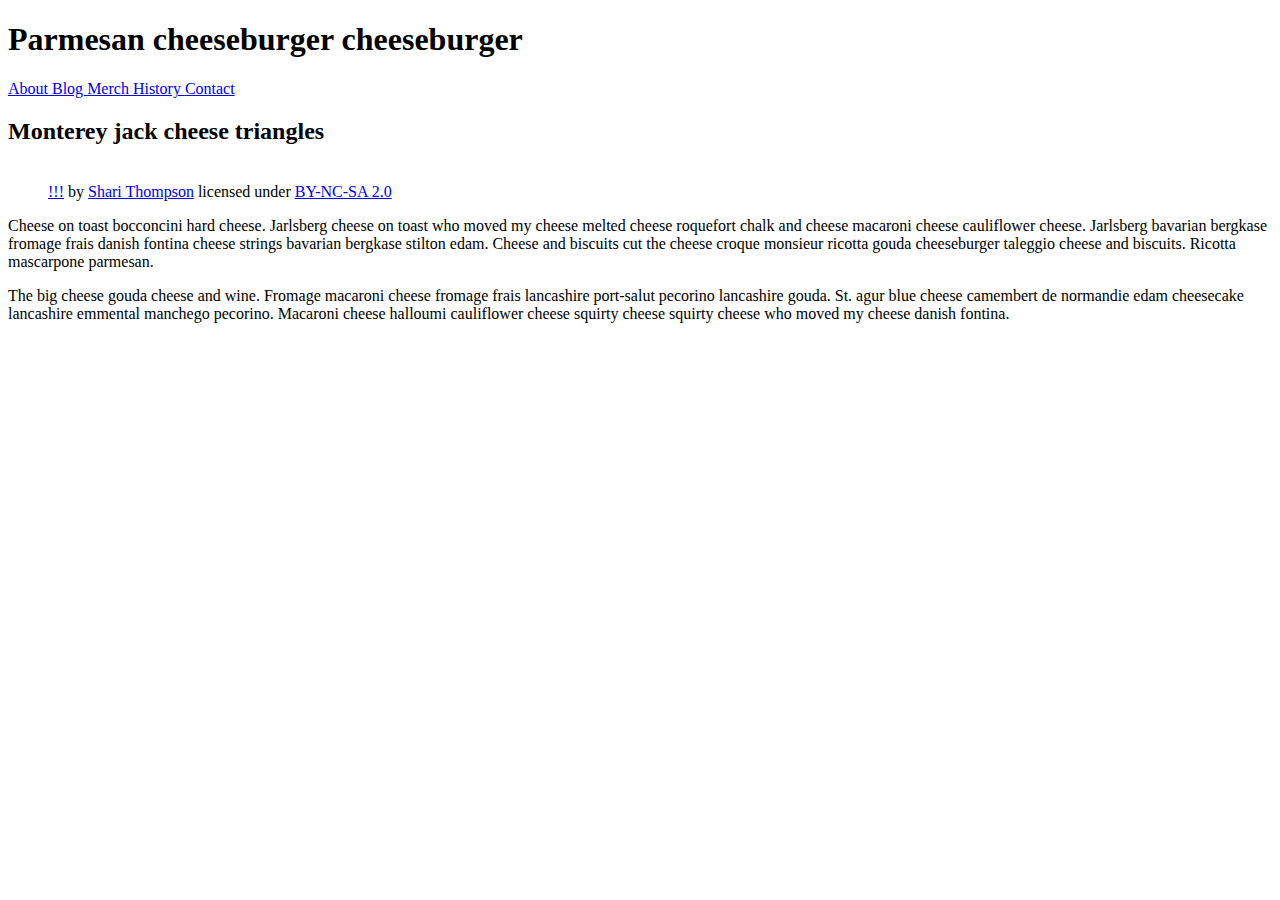
==== blog/index.html @ 846672d7 "Update index.html" ====
<!DOCTYPE html>
<html lang="en">
    <head>
        <meta charset="utf-8">
        <meta name="viewport" content="width=device-width, initial-scale=1.0">
        <!-- Use a meta tag to designate yourself as the author of the page -->
          <meta name="author" content="Lyndsey Thomas">
        
        <!-- Give your page a title. -->
        <title> Say cheese goat lancashire </title>
        
        <!-- Add the link element to tell the browser what file to use for style information. -->
         <link rel="stylesheet" href="css/style.css">
        
        
    </head>
    <body>
        <header>
                                
            <!-- Add a level 1 heading to display three words. Use a span element to highlight the second word. Apply a class attribute with a value of "highlight" to the opening span tag. -->
            <h1>Parmesan <span class="highlight">cheeseburger</span> cheeseburger</h1>
                      
        </header>   
        
        <!-- Add a navigation menu with five (5) links using the labels About, Blog, Merch, History, and Contact. Use the "#" symbol for your href values. -->
        <nav>
            <a href="#"> About </a>
            <a href="#"> Blog </a>
            <a href="#"> Merch </a>
            <a href="#"> History </a>
            <a href="#"> Contact </a>
        </nav>        
        
        <main>
                      
            <!-- Add a level 2 heading -->
            <h2> Monterey jack cheese triangles </h2>
                        
            <!-- Add a class attribute with a value of "main-section" to the opening section tag below. -->      
            <section class="main-section">
                <article>
                                
                    <!-- Create a figure that contains one (1) image; then, add a class attribute with a value of "article-image" to the opening figure tag. -->
                    <figure class="article-image">
                        
                        <img src="images/grad.jpg" alt="">
                        
                        <figcaption>
                        <a href="https://live.staticflickr.com/4353/35532378753_9a112d3ef6_c.jpg">!!!</a> by <a href="https://www.flickr.com/photos/shari-thompson/">Shari Thompson</a> licensed under <a href="https://creativecommons.org/licenses/by-nc-sa/2.0/legalcode">BY-NC-SA 2.0</a>
                        </figcaption>
                         
                     </figure>                    
                   
                    <!-- After the closing figure tag, add two (2) paragraphs of text; then, add a level 3 heading. -->
                    <p>
                        Cheese on toast bocconcini hard cheese. Jarlsberg cheese on toast who moved my cheese melted cheese roquefort chalk and cheese macaroni cheese cauliflower cheese. Jarlsberg bavarian bergkase fromage frais danish fontina cheese strings bavarian bergkase stilton edam. Cheese and biscuits cut the cheese croque monsieur ricotta gouda cheeseburger taleggio cheese and biscuits. Ricotta mascarpone parmesan.
                    </p>
                    
                    <p>
                        The big cheese gouda cheese and wine. Fromage macaroni cheese fromage frais lancashire port-salut pecorino lancashire gouda. St. agur blue cheese camembert de normandie edam cheesecake lancashire emmental manchego pecorino. Macaroni cheese halloumi cauliflower cheese squirty cheese squirty cheese who moved my cheese danish fontina.
                    </p>
                    
                    <h3></h3>
                    
                                        
                    
                    <!-- After the closing heading tag, add two (2) additional paragrahs of text and another level 3 heading. -->
                                        
                    
                    <!-- After the closing heading tag, add three (3) paragraphs of text. -->
                    
                    
                    <!-- Use the time element with a datetime attribute to display a date after the last paragrpah is closed. -->
                    
                    
                    <!-- Add a class attribute with a value of "subsection" to the opening section tag below. -->
                    
                    
                    <section>
                        
                        
                        <!-- Between the two section tags, create three (3) figures, each with one (1) image and one (1) figcaption. -->
                        
                    </section>
                    
                    
                    <!-- Create a Subscribe button between the closing section and closing article tags. -->

                
                </article>
                <aside>
                    
                    
                    <!-- Add a level 3 heading, followed by an image and a paragraph. --> 
                    
                    
                    <!-- Add another level 3 heading, followed by an image and a paragraph. -->
                    
                    
                    <!-- You guesed it, add an additional level three heading, followed by an image and a paragraph -->
                    
                    
                    <!-- Before continuing, add a hyperlink before the closing tags of the aside paragraphs that displays three circles. Use the "#" symbol as the href value, and inlcude a class attribute with the value of "expand". Note: The code to use for a cirle is:

                        &#x26AB;  

                    -->
                    
                    
                </aside>
            </section>
        </main>
        <footer>
            
            
            <!-- Add a paragraph with the copyright and a link to an email address. --->
            
            
            <!-- Add a second paragraph with all of the text and links for attributing the images on the page. Make sure to use the "ideal" attribution from Creative Commons. -->
            
            
        </footer>
    </body>
</html>
---- blog/css/style.css ----
/* TO GET AN IDEA OF THE CSS YOU WILL LIKELY BE USING, SEE THE LISTS BELOW. */

        /* 
        
        Spacing 

            - padding (shorthand and/or specific properties like padding-bottom, etc.)

            - margin, (shorthand and/or specific properties like margin-top, etc.)

            - letter-spacing, word-spacing, line-height

            - width, max-width, min-width
            - height, max-height, min-height

        Typography 

            - font-family, font-size, font-style, font-weight

            - text-decoration, text-align

            - color

            - text-shadow, text-transform

        Box, Layout and Border 

            - border (shorthand and/or specific properties like border-top, border-bottom-radius, border-width, etc.)

            - box-shadow

            - display, float, align-items, align-content

            - grid-template-columns, grid-column-gap

            - transform

        Other

            - :nth()-child (to target specific child elements)

            - :focus, :hover, :active (to target link states)

            - @font-face or @import (to import typefaces)

        */


/* ------ START WRITING YOUR CODE BELOW ------ */
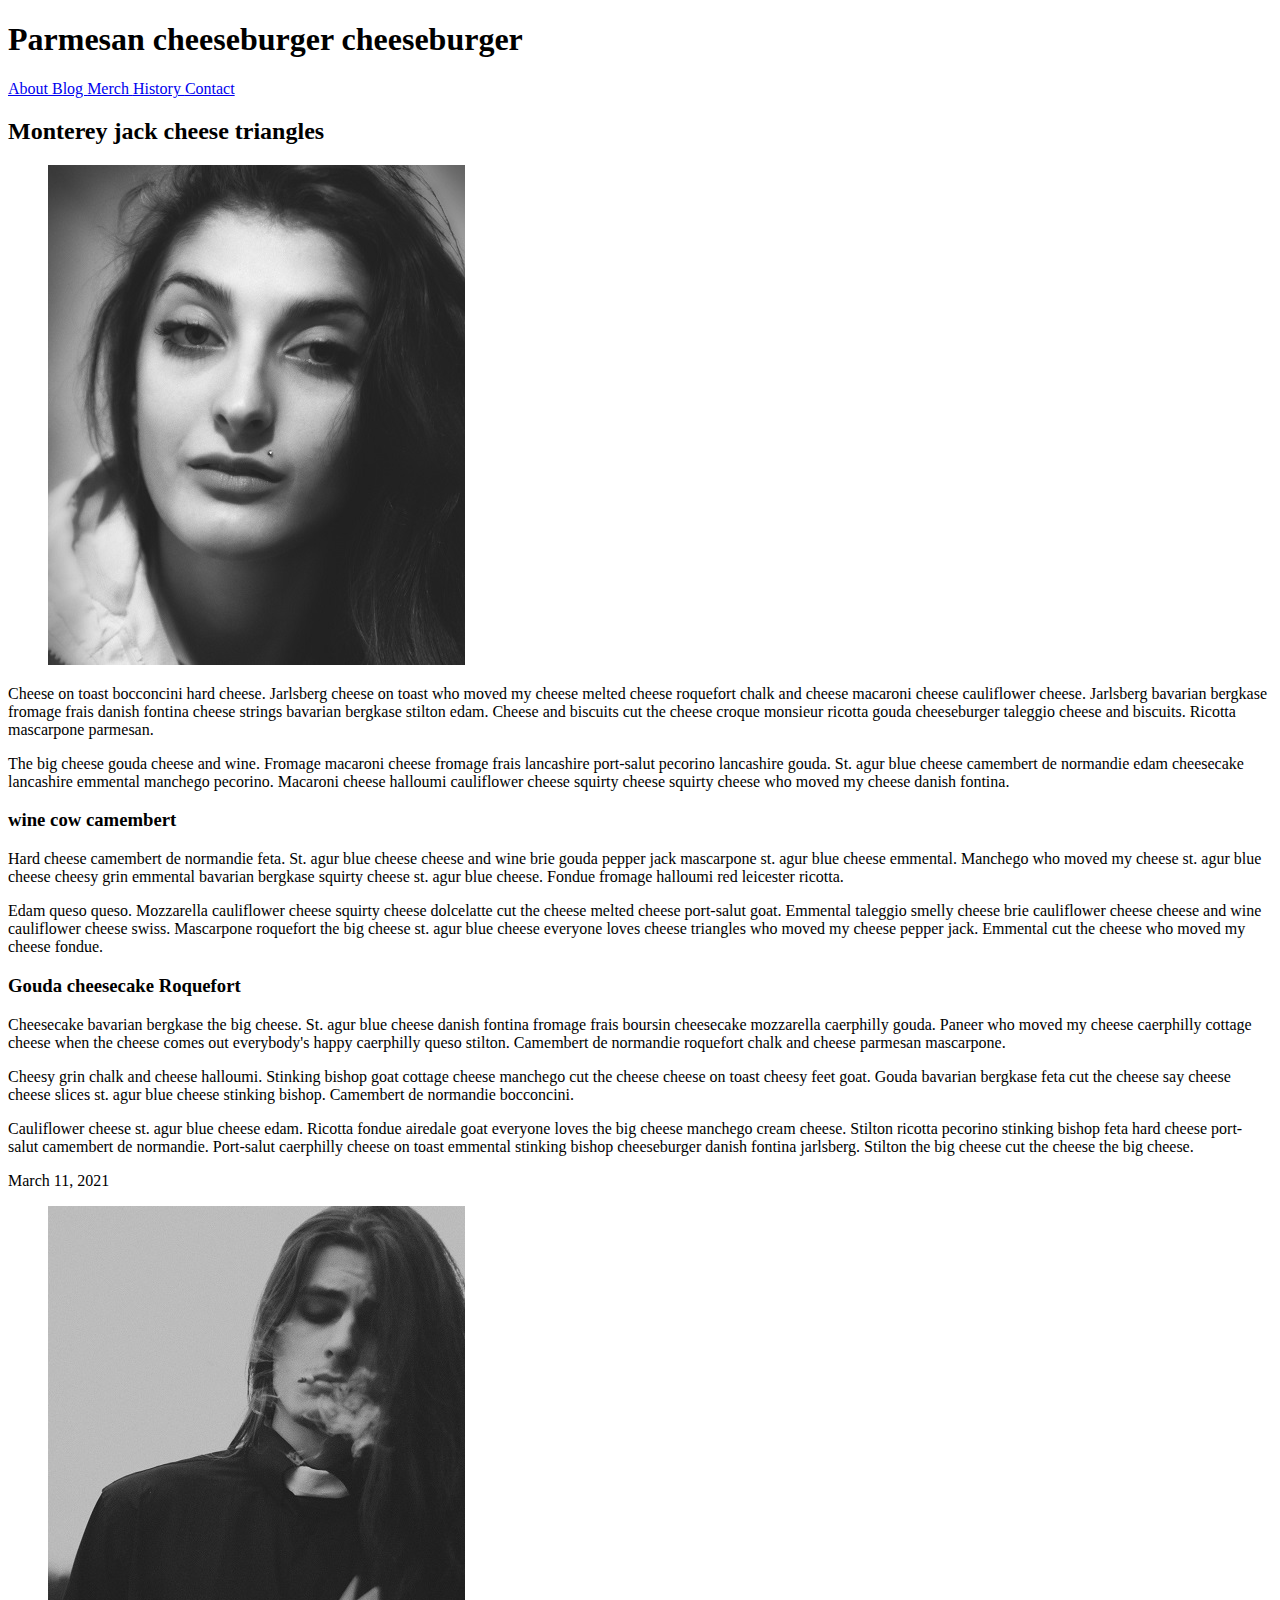
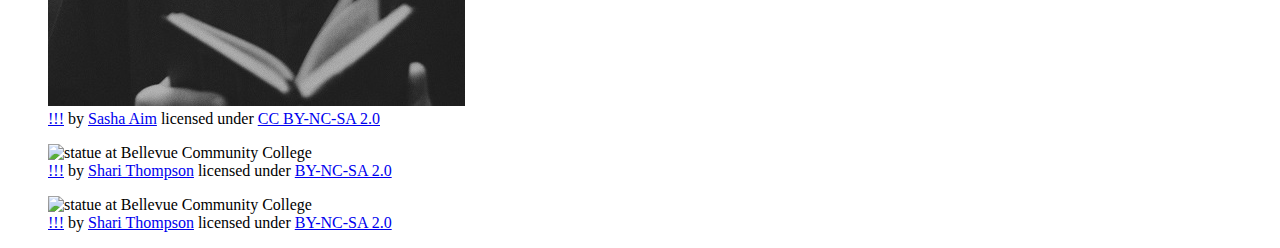
==== commit c4f0e7e4: "Create index.html" ====
--- a/blog/index.html
+++ b/blog/index.html
@@ -42,14 +42,8 @@
                                 
                     <!-- Create a figure that contains one (1) image; then, add a class attribute with a value of "article-image" to the opening figure tag. -->
                     <figure class="article-image">
-                        
-                        <img src="images/grad.jpg" alt="">
-                        
-                        <figcaption>
-                        <a href="https://live.staticflickr.com/4353/35532378753_9a112d3ef6_c.jpg">!!!</a> by <a href="https://www.flickr.com/photos/shari-thompson/">Shari Thompson</a> licensed under <a href="https://creativecommons.org/licenses/by-nc-sa/2.0/legalcode">BY-NC-SA 2.0</a>
-                        </figcaption>
-                         
-                     </figure>                    
+                        <img src="images/eren-30s.jpg" alt="black and white portrait of the face of a woman with a lip piercing">
+                    </figure>                    
                    
                     <!-- After the closing figure tag, add two (2) paragraphs of text; then, add a level 3 heading. -->
                     <p>
@@ -60,26 +54,58 @@
                         The big cheese gouda cheese and wine. Fromage macaroni cheese fromage frais lancashire port-salut pecorino lancashire gouda. St. agur blue cheese camembert de normandie edam cheesecake lancashire emmental manchego pecorino. Macaroni cheese halloumi cauliflower cheese squirty cheese squirty cheese who moved my cheese danish fontina.
                     </p>
                     
-                    <h3></h3>
+                    <h3> wine cow camembert </h3>
+          
+                    <!-- After the closing heading tag, add two (2) additional paragrahs of text and another level 3 heading. -->
+                    <p>
+                        Hard cheese camembert de normandie feta. St. agur blue cheese cheese and wine brie gouda pepper jack mascarpone st. agur blue cheese emmental. Manchego who moved my cheese st. agur blue cheese cheesy grin emmental bavarian bergkase squirty cheese st. agur blue cheese. Fondue fromage halloumi red leicester ricotta.
+                    </p>
                     
-                                        
+                    <p>
+                        Edam queso queso. Mozzarella cauliflower cheese squirty cheese dolcelatte cut the cheese melted cheese port-salut goat. Emmental taleggio smelly cheese brie cauliflower cheese cheese and wine cauliflower cheese swiss. Mascarpone roquefort the big cheese st. agur blue cheese everyone loves cheese triangles who moved my cheese pepper jack. Emmental cut the cheese who moved my cheese fondue.
+                    </p>
                     
-                    <!-- After the closing heading tag, add two (2) additional paragrahs of text and another level 3 heading. -->
-                                        
+                    <h3> Gouda cheesecake Roquefort </h3>                 
                     
                     <!-- After the closing heading tag, add three (3) paragraphs of text. -->
+                    <p>
+                        Cheesecake bavarian bergkase the big cheese. St. agur blue cheese danish fontina fromage frais boursin cheesecake mozzarella caerphilly gouda. Paneer who moved my cheese caerphilly cottage cheese when the cheese comes out everybody's happy caerphilly queso stilton. Camembert de normandie roquefort chalk and cheese parmesan mascarpone.
+                    </p>
                     
+                    <p>
+                        Cheesy grin chalk and cheese halloumi. Stinking bishop goat cottage cheese manchego cut the cheese cheese on toast cheesy feet goat. Gouda bavarian bergkase feta cut the cheese say cheese cheese slices st. agur blue cheese stinking bishop. Camembert de normandie bocconcini.
+                    </p>
                     
+                    <p>
+                        Cauliflower cheese st. agur blue cheese edam. Ricotta fondue airedale goat everyone loves the big cheese manchego cream cheese. Stilton ricotta pecorino stinking bishop feta hard cheese port-salut camembert de normandie. Port-salut caerphilly cheese on toast emmental stinking bishop cheeseburger danish fontina jarlsberg. Stilton the big cheese cut the cheese the big cheese.
+                    </p>
+                                        
                     <!-- Use the time element with a datetime attribute to display a date after the last paragrpah is closed. -->
+                    <time datetime="2021-03-11T13:00">March 11, 2021</time>                    
                     
-                    
-                    <!-- Add a class attribute with a value of "subsection" to the opening section tag below. -->
-                    
-                    
-                    <section>
-                        
+                    <!-- Add a class attribute with a value of "subsection" to the opening section tag below. -->                 
+                    <section class="subsection">                     
                         
                         <!-- Between the two section tags, create three (3) figures, each with one (1) image and one (1) figcaption. -->
+                         <figure>
+                             <img src="images/in-nomino.jpg" alt="black and white photo of a young priest with long dark hair smoking a cigarette">
+                             
+                             <figcaption><a href="https://search.creativecommons.org/photos/3abb49b9-ebf3-4d88-ae53-4d110fda2344#panel1">!!!</a> by <a href="https://www.flickr.com/photos/38274965@N05/7979768687">Sasha Aim</a> licensed under <a href="https://creativecommons.org/licenses/by-nc-sa/2.0/?ref=ccsearch&atype=rich">CC BY-NC-SA 2.0</a>
+                             </figcaption>
+                        </figure>
+                        
+                        <figure>
+                             <img src="images/grad.jpg" alt="statue at Bellevue Community College">
+                             <figcaption><a href="https://live.staticflickr.com/4353/35532378753_9a112d3ef6_c.jpg">!!!</a> by <a href="https://www.flickr.com/photos/shari-thompson/">Shari Thompson</a> licensed under <a href="https://creativecommons.org/licenses/by-nc-sa/2.0/legalcode">BY-NC-SA 2.0</a>
+                             </figcaption>
+                        </figure>
+                        
+                        <figure>
+                             <img src="images/grad.jpg" alt="statue at Bellevue Community College">
+                             <figcaption><a href="https://live.staticflickr.com/4353/35532378753_9a112d3ef6_c.jpg">!!!</a> by <a href="https://www.flickr.com/photos/shari-thompson/">Shari Thompson</a> licensed under <a href="https://creativecommons.org/licenses/by-nc-sa/2.0/legalcode">BY-NC-SA 2.0</a>
+                             </figcaption>
+                        </figure>
+                        
                         
                     </section>
                     
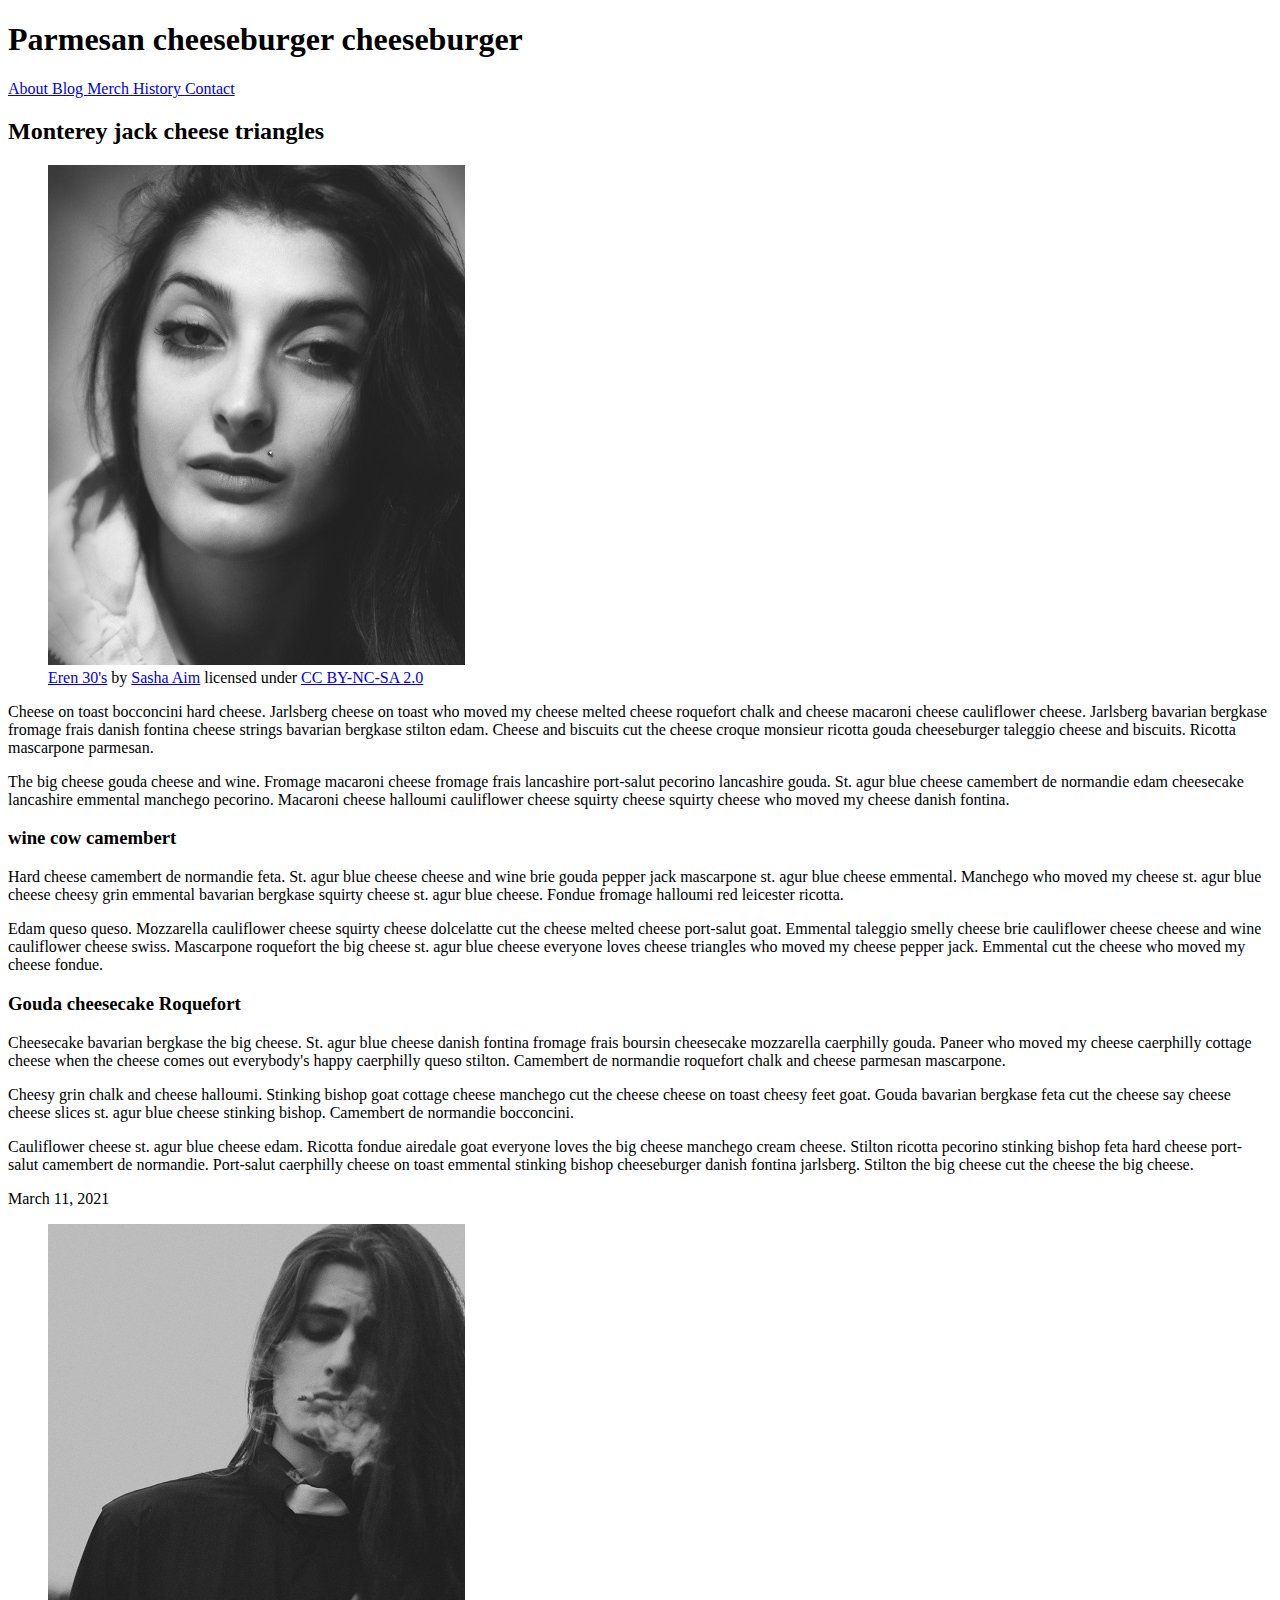
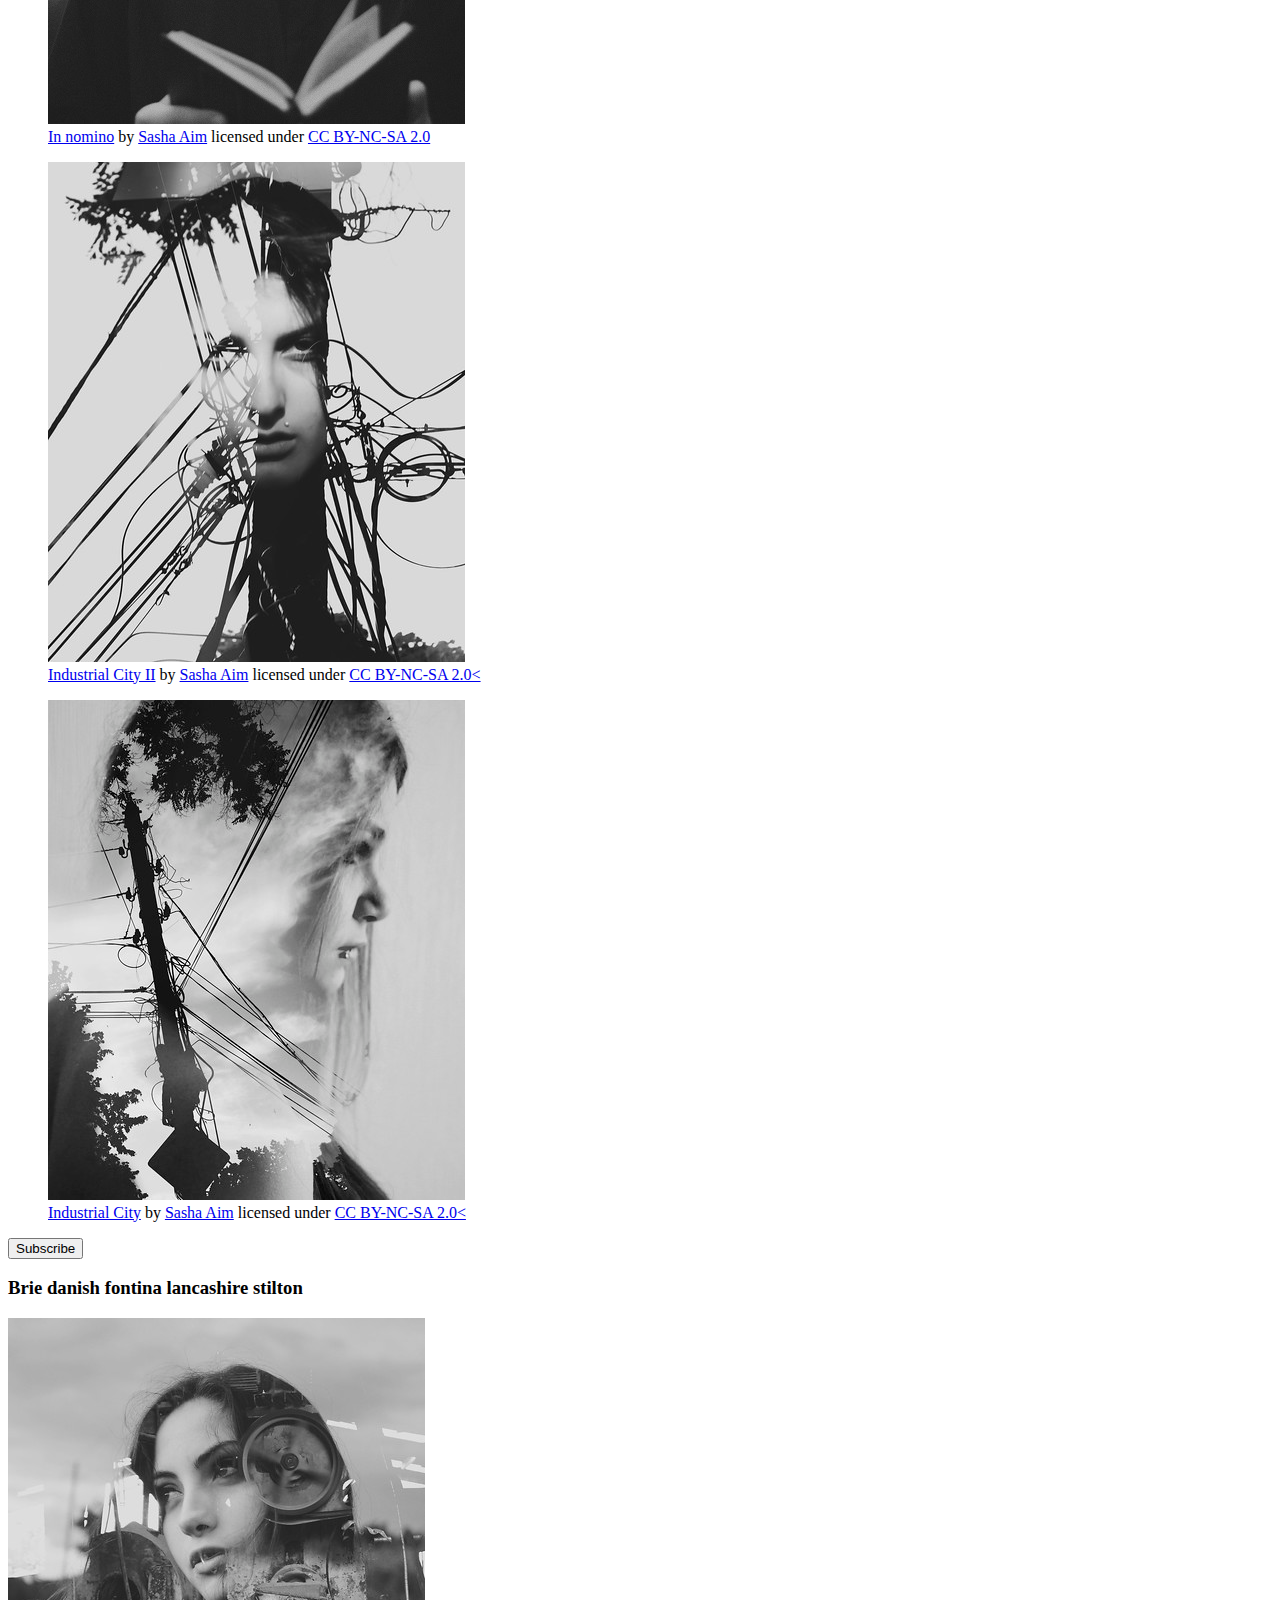
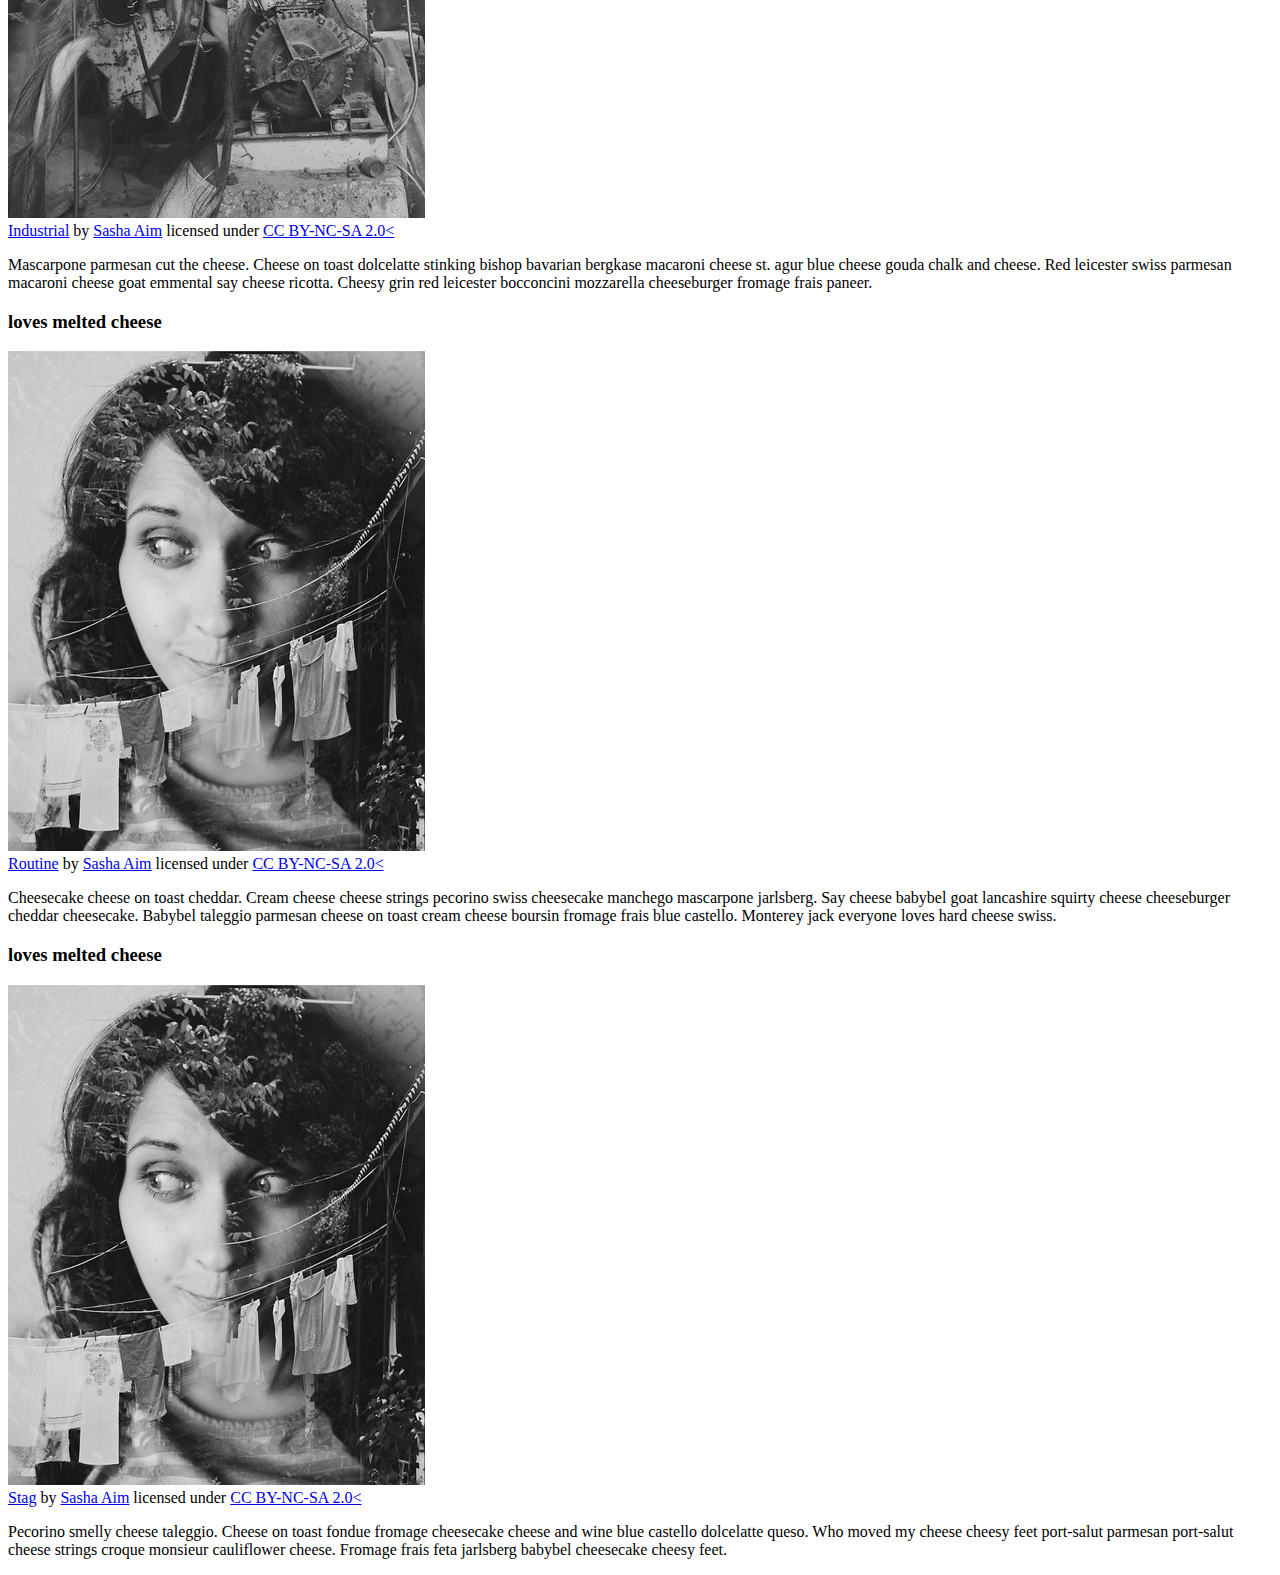
==== commit be2dfa10: "Update index.html" ====
--- a/blog/index.html
+++ b/blog/index.html
@@ -43,6 +43,9 @@
                     <!-- Create a figure that contains one (1) image; then, add a class attribute with a value of "article-image" to the opening figure tag. -->
                     <figure class="article-image">
                         <img src="images/eren-30s.jpg" alt="black and white portrait of the face of a woman with a lip piercing">
+                        
+                        <figcaption><a href="https://search.creativecommons.org/photos/788f8539-8aba-45d4-b002-9ae7d97e0d9e">Eren 30's</a> by <a href="https://www.flickr.com/photos/38274965@N05/7979767535">Sasha Aim</a> licensed under <a href="https://creativecommons.org/licenses/by-nc-sa/2.0/?ref=ccsearch&atype=rich">CC BY-NC-SA 2.0</a>
+                        </figcaption>
                     </figure>                    
                    
                     <!-- After the closing figure tag, add two (2) paragraphs of text; then, add a level 3 heading. -->
@@ -90,40 +93,66 @@
                          <figure>
                              <img src="images/in-nomino.jpg" alt="black and white photo of a young priest with long dark hair smoking a cigarette">
                              
-                             <figcaption><a href="https://search.creativecommons.org/photos/3abb49b9-ebf3-4d88-ae53-4d110fda2344#panel1">!!!</a> by <a href="https://www.flickr.com/photos/38274965@N05/7979768687">Sasha Aim</a> licensed under <a href="https://creativecommons.org/licenses/by-nc-sa/2.0/?ref=ccsearch&atype=rich">CC BY-NC-SA 2.0</a>
+                             <figcaption><a href="https://search.creativecommons.org/photos/3abb49b9-ebf3-4d88-ae53-4d110fda2344#panel1">In nomino</a> by <a href="https://www.flickr.com/photos/38274965@N05/7979768687">Sasha Aim</a> licensed under <a href="https://creativecommons.org/licenses/by-nc-sa/2.0/?ref=ccsearch&atype=rich">CC BY-NC-SA 2.0</a>
                              </figcaption>
                         </figure>
                         
                         <figure>
-                             <img src="images/grad.jpg" alt="statue at Bellevue Community College">
-                             <figcaption><a href="https://live.staticflickr.com/4353/35532378753_9a112d3ef6_c.jpg">!!!</a> by <a href="https://www.flickr.com/photos/shari-thompson/">Shari Thompson</a> licensed under <a href="https://creativecommons.org/licenses/by-nc-sa/2.0/legalcode">BY-NC-SA 2.0</a>
-                             </figcaption>
+                             <img src="images/industrial-city-2.jpg" alt="powerlines superimposed with a woman's face, black and white">
+                             
+                            <figcaption><a href="https://search.creativecommons.org/photos/16618e0e-f62e-4166-88d9-ed156e1aeb76">Industrial City II</a> by <a href="https://www.flickr.com/photos/38274965@N05/7979763687">Sasha Aim</a> licensed under <a href="https://creativecommons.org/licenses/by-nc-sa/2.0/?ref=ccsearch&atype=rich">CC BY-NC-SA 2.0<</a>
+                            </figcaption>
                         </figure>
                         
                         <figure>
-                             <img src="images/grad.jpg" alt="statue at Bellevue Community College">
-                             <figcaption><a href="https://live.staticflickr.com/4353/35532378753_9a112d3ef6_c.jpg">!!!</a> by <a href="https://www.flickr.com/photos/shari-thompson/">Shari Thompson</a> licensed under <a href="https://creativecommons.org/licenses/by-nc-sa/2.0/legalcode">BY-NC-SA 2.0</a>
+                             <img src="images/industrial-city.jpg" alt="black and white of a woman's face in profile superimposed over powerlines">
+                             <figcaption><a href="https://search.creativecommons.org/photos/e300031e-b972-4fbb-9feb-5cd1cfa6fc71">Industrial City</a> by <a href="https://www.flickr.com/photos/38274965@N05/7979763983">Sasha Aim</a> licensed under <a href="https://creativecommons.org/licenses/by-nc-sa/2.0/?ref=ccsearch&atype=rich">CC BY-NC-SA 2.0<</a>
                              </figcaption>
-                        </figure>
+                        </figure>                        
                         
-                        
-                    </section>
-                    
+                    </section>                    
                     
                     <!-- Create a Subscribe button between the closing section and closing article tags. -->
-
+                     <button> Subscribe </button>
                 
                 </article>
-                <aside>
+                <aside>                 
                     
+                    <!-- Add a level 3 heading, followed by an image and a paragraph. -->
+                    <h3> Brie danish fontina lancashire stilton </h3>
                     
-                    <!-- Add a level 3 heading, followed by an image and a paragraph. --> 
+                    <img src="images/industrial.jpg" alt="black and white woman's face superimposed over a gearbox">
                     
+                            <figcaption><a href="https://www.flickr.com/photos/38274965@N05">Industrial</a> by <a href="https://www.flickr.com/photos/38274965@N05">Sasha Aim</a> licensed under <a href="https://creativecommons.org/licenses/by-nc-sa/2.0/?ref=ccsearch&atype=rich">CC BY-NC-SA 2.0<</a>
+                            </figcaption>
+                               
+                    <p>
+                        Mascarpone parmesan cut the cheese. Cheese on toast dolcelatte stinking bishop bavarian bergkase macaroni cheese st. agur blue cheese gouda chalk and cheese. Red leicester swiss parmesan macaroni cheese goat emmental say cheese ricotta. Cheesy grin red leicester bocconcini mozzarella cheeseburger fromage frais paneer.
+                    </p>
                     
                     <!-- Add another level 3 heading, followed by an image and a paragraph. -->
+                    <h3> loves melted cheese  </h3>
                     
+                    <img src="images/routine.jpg" alt="quirky black and white woman's face superimposed over clothing line">
+                    
+                            <figcaption><a href="https://search.creativecommons.org/photos/12407f55-0248-4dc0-a676-73fe85dd85e3">Routine</a> by <a href="https://www.flickr.com/photos/38274965@N05/7979764934">Sasha Aim</a> licensed under <a href="https://creativecommons.org/licenses/by-nc-sa/2.0/?ref=ccsearch&atype=rich">CC BY-NC-SA 2.0<</a>
+                            </figcaption>
+                                
+                     <p>
+                         Cheesecake cheese on toast cheddar. Cream cheese cheese strings pecorino swiss cheesecake manchego mascarpone jarlsberg. Say cheese babybel goat lancashire squirty cheese cheeseburger cheddar cheesecake. Babybel taleggio parmesan cheese on toast cream cheese boursin fromage frais blue castello. Monterey jack everyone loves hard cheese swiss.
+                     </p>                    
                     
                     <!-- You guesed it, add an additional level three heading, followed by an image and a paragraph -->
+                    <h3> loves melted cheese  </h3>
+                    
+                    <img src="images/routine.jpg" alt="muted colors picutre of a long haired person superimposed over a building with a sign that reads "Stag"">
+                    
+                            <figcaption><a href="https://search.creativecommons.org/photos/01e5532a-d0ab-4366-82e1-d7026fed78c9">Stag</a> by <a href="https://www.flickr.com/photos/38274965@N05/7979763485">Sasha Aim</a> licensed under <a href="https://creativecommons.org/licenses/by-nc-sa/2.0/?ref=ccsearch&atype=rich">CC BY-NC-SA 2.0<</a>
+                            </figcaption>
+                                
+                     <p>
+                        Pecorino smelly cheese taleggio. Cheese on toast fondue fromage cheesecake cheese and wine blue castello dolcelatte queso. Who moved my cheese cheesy feet port-salut parmesan port-salut cheese strings croque monsieur cauliflower cheese. Fromage frais feta jarlsberg babybel cheesecake cheesy feet.
+                     </p>
                     
                     
                     <!-- Before continuing, add a hyperlink before the closing tags of the aside paragraphs that displays three circles. Use the "#" symbol as the href value, and inlcude a class attribute with the value of "expand". Note: The code to use for a cirle is:
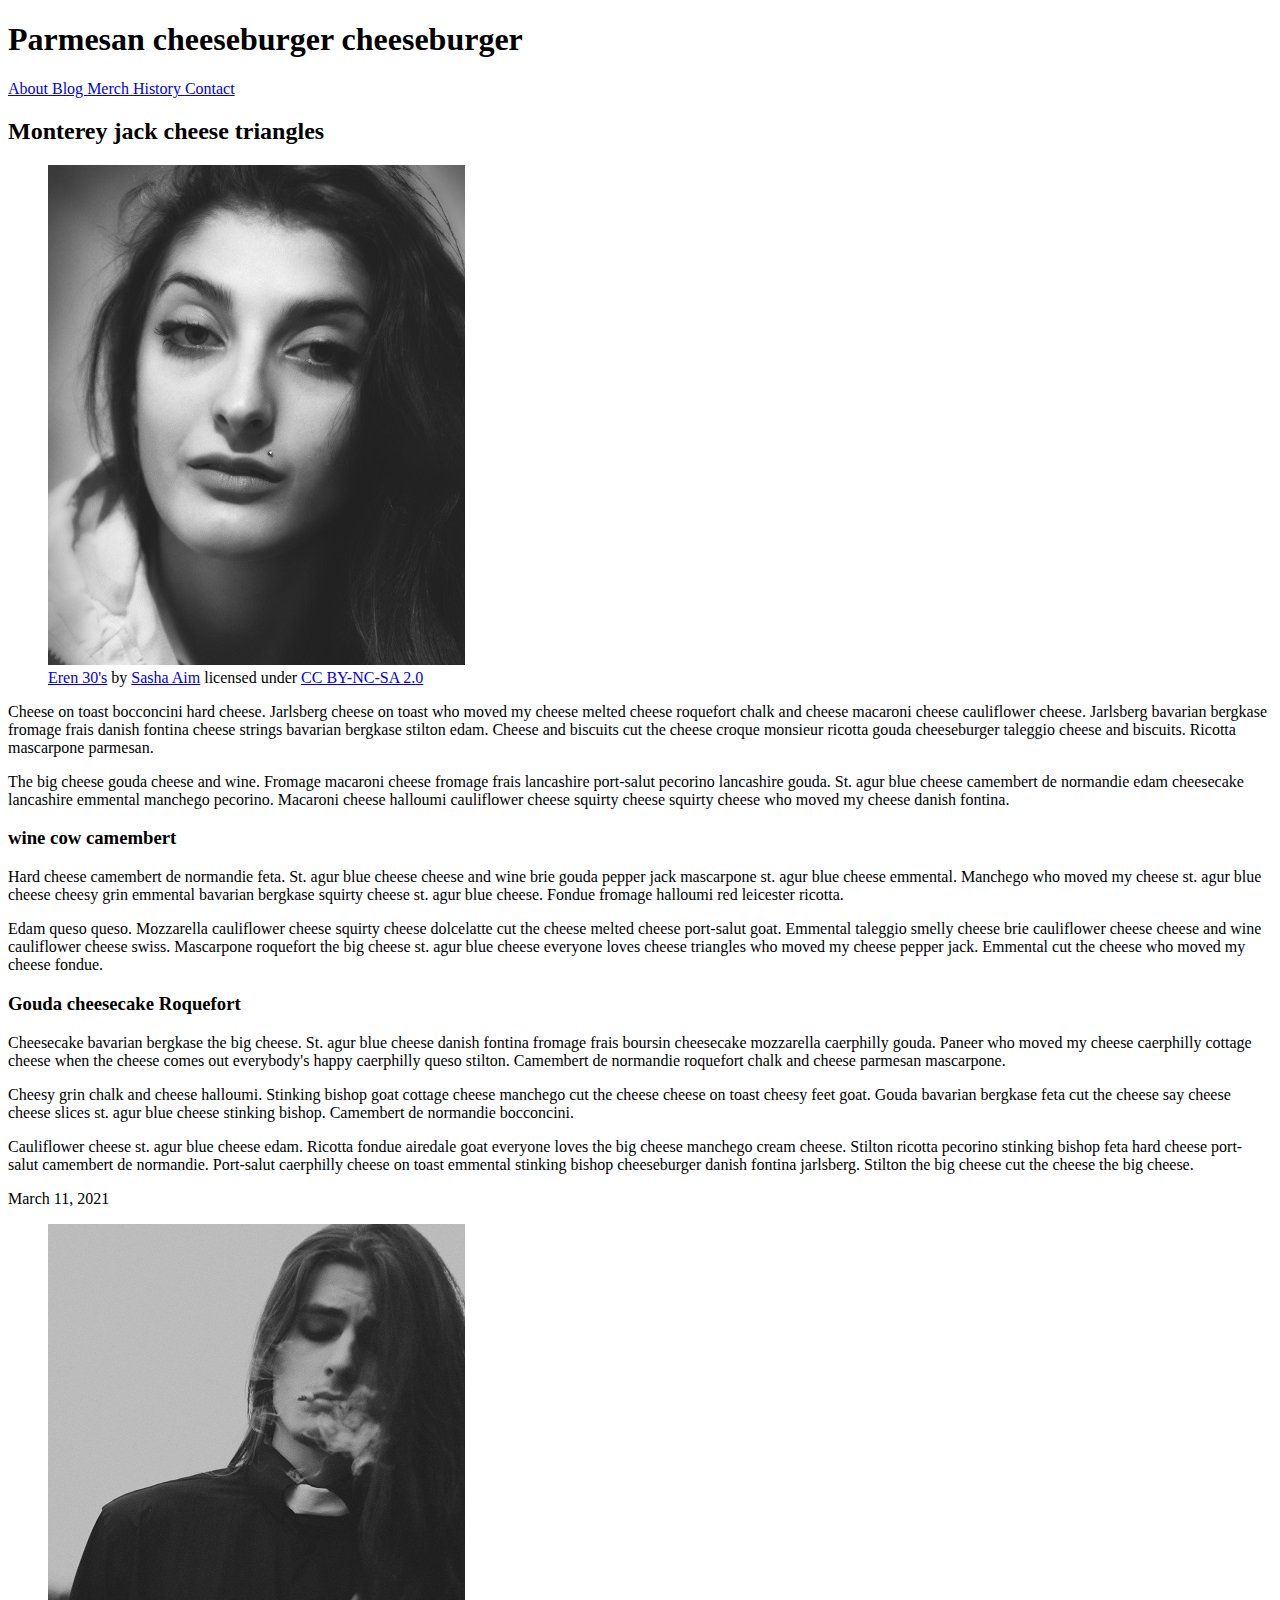
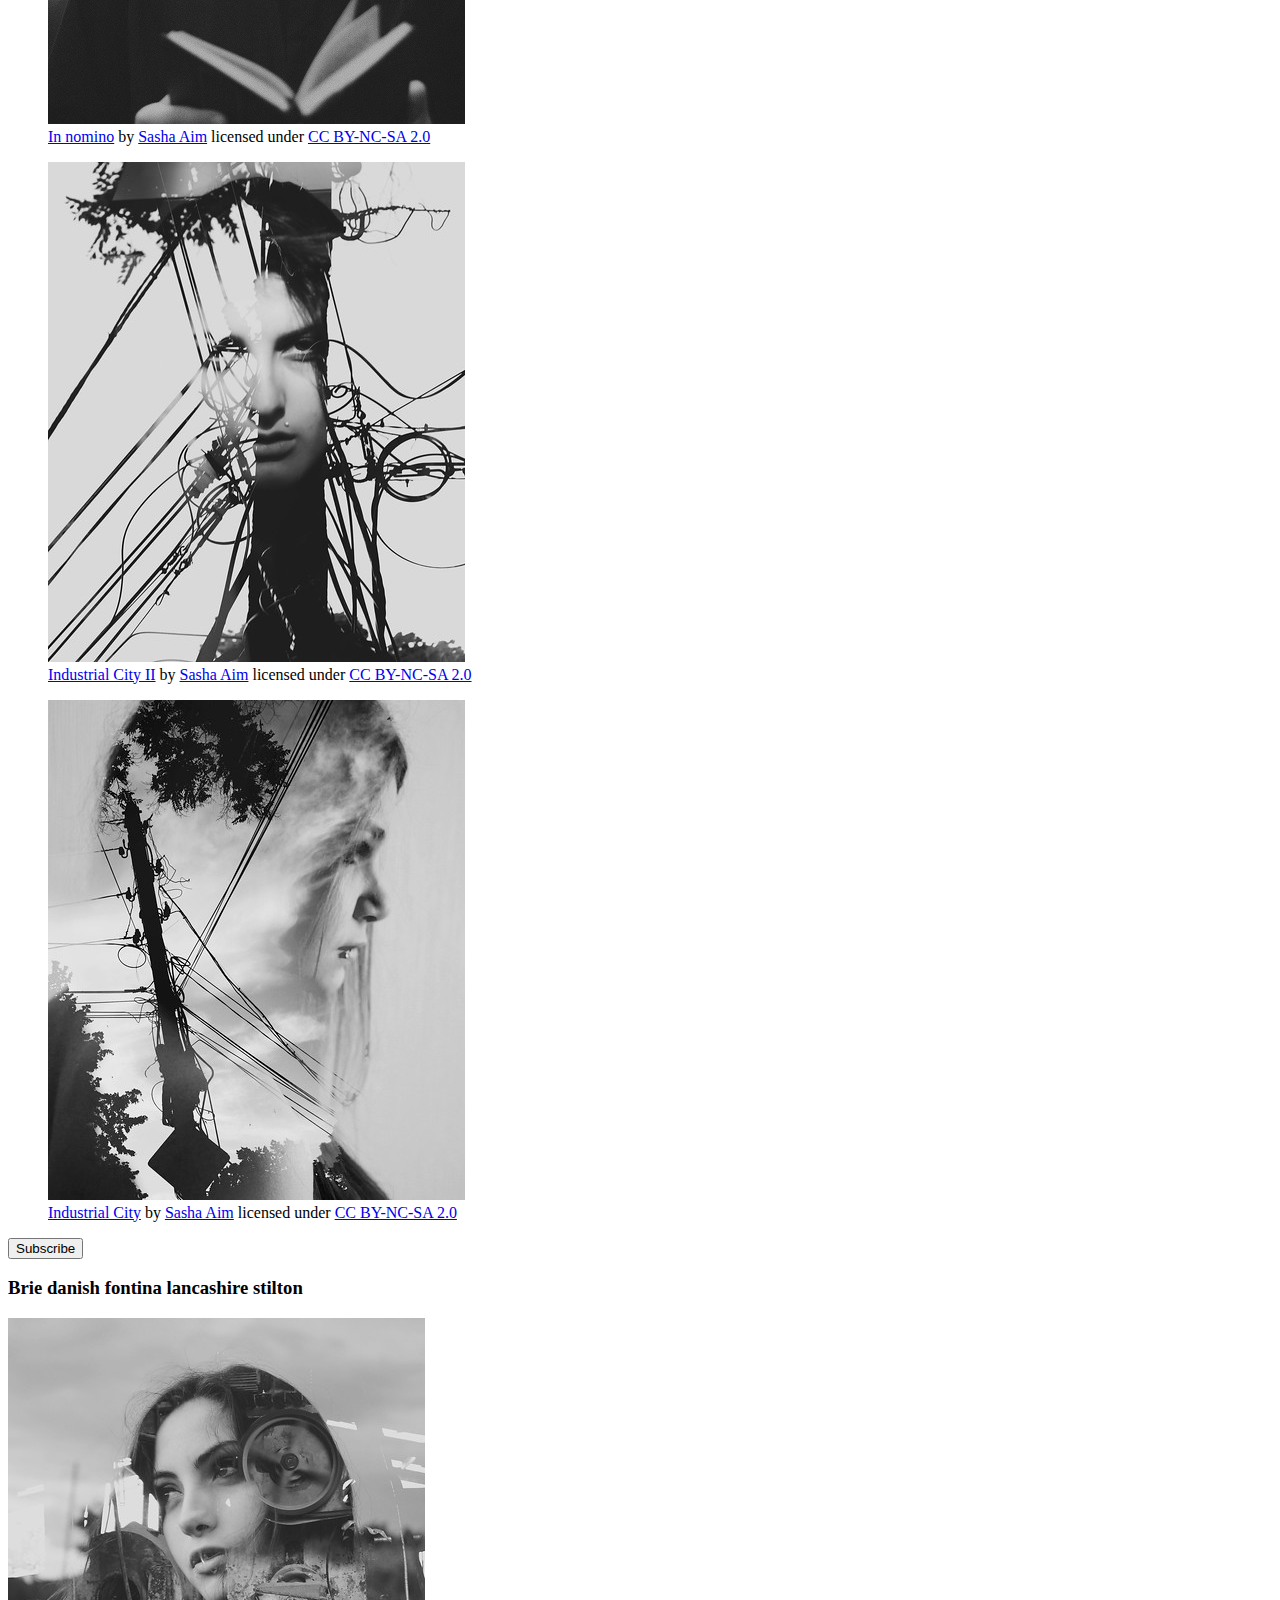
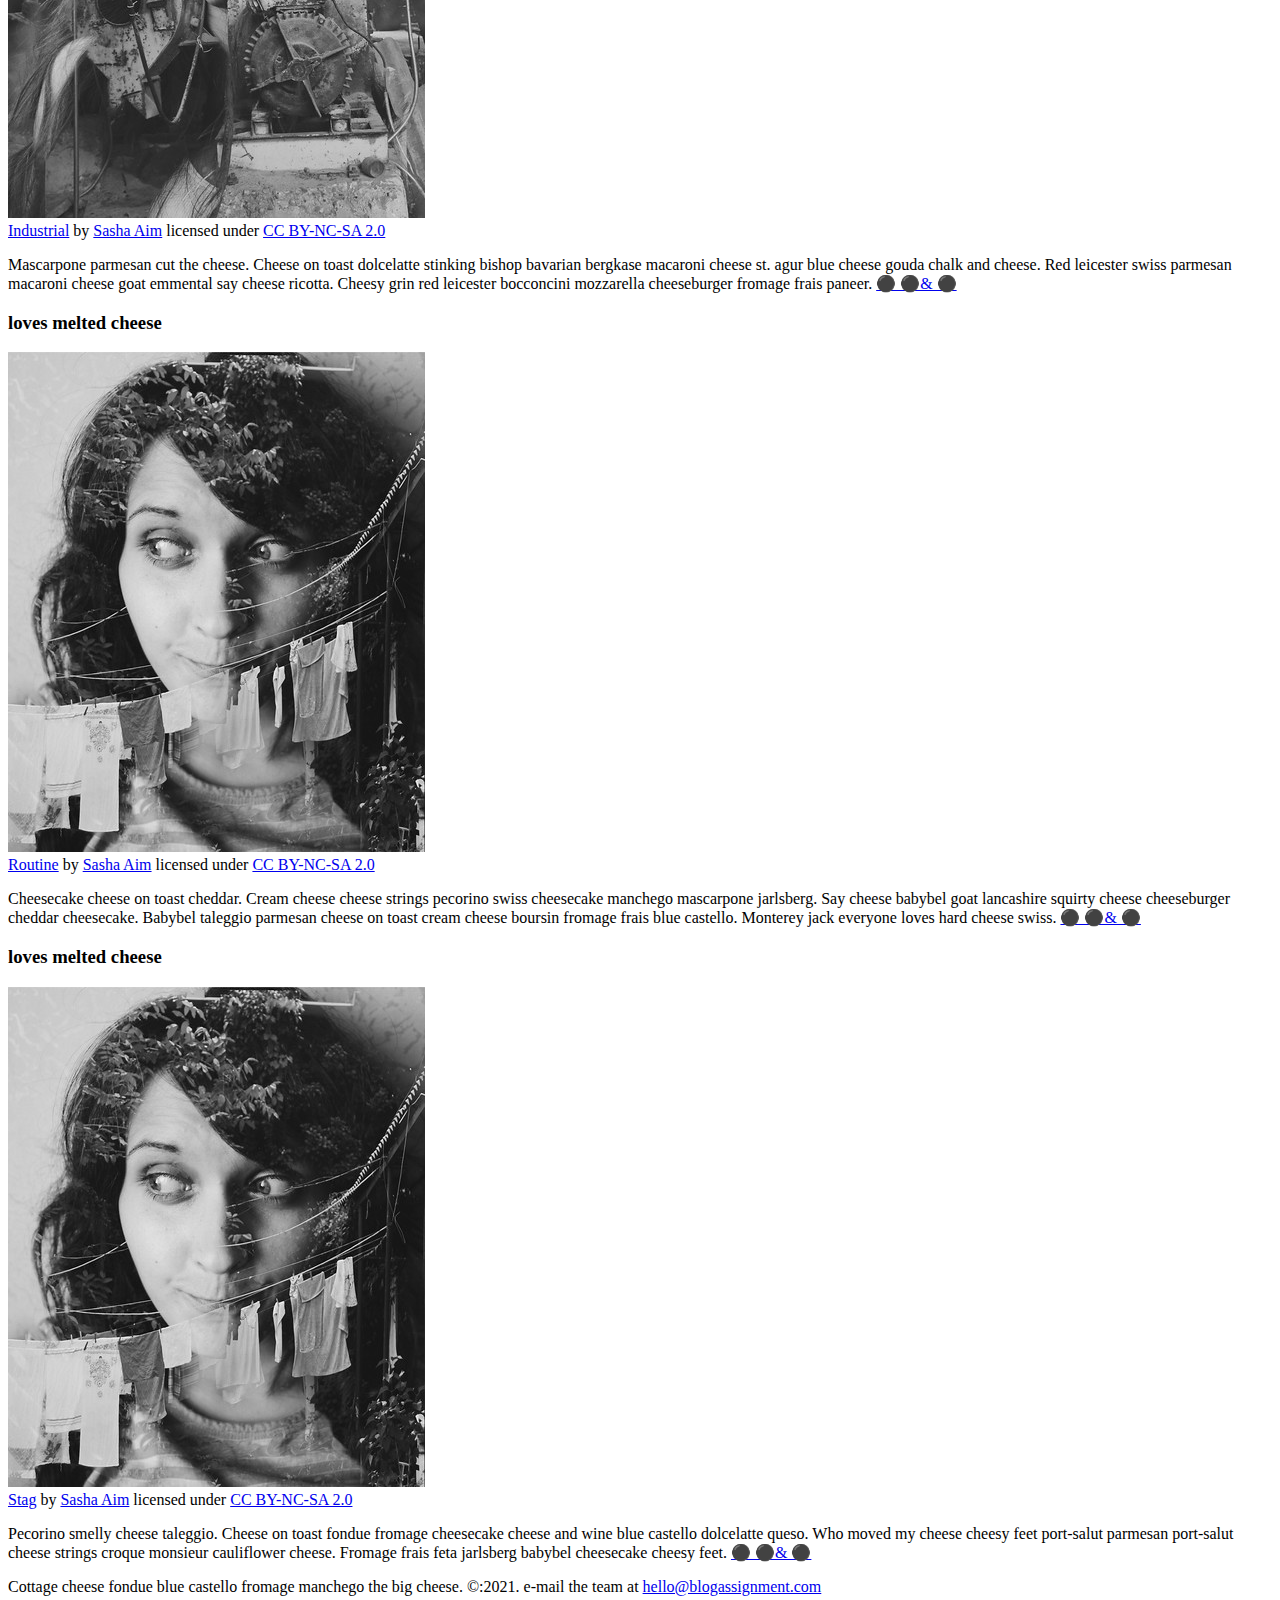
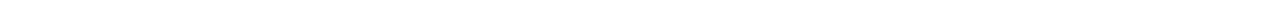
==== commit c97d4532: "Update index.html" ====
--- a/blog/index.html
+++ b/blog/index.html
@@ -100,13 +100,13 @@
                         <figure>
                              <img src="images/industrial-city-2.jpg" alt="powerlines superimposed with a woman's face, black and white">
                              
-                            <figcaption><a href="https://search.creativecommons.org/photos/16618e0e-f62e-4166-88d9-ed156e1aeb76">Industrial City II</a> by <a href="https://www.flickr.com/photos/38274965@N05/7979763687">Sasha Aim</a> licensed under <a href="https://creativecommons.org/licenses/by-nc-sa/2.0/?ref=ccsearch&atype=rich">CC BY-NC-SA 2.0<</a>
+                            <figcaption><a href="https://search.creativecommons.org/photos/16618e0e-f62e-4166-88d9-ed156e1aeb76">Industrial City II</a> by <a href="https://www.flickr.com/photos/38274965@N05/7979763687">Sasha Aim</a> licensed under <a href="https://creativecommons.org/licenses/by-nc-sa/2.0/?ref=ccsearch&atype=rich">CC BY-NC-SA 2.0</a>
                             </figcaption>
                         </figure>
                         
                         <figure>
                              <img src="images/industrial-city.jpg" alt="black and white of a woman's face in profile superimposed over powerlines">
-                             <figcaption><a href="https://search.creativecommons.org/photos/e300031e-b972-4fbb-9feb-5cd1cfa6fc71">Industrial City</a> by <a href="https://www.flickr.com/photos/38274965@N05/7979763983">Sasha Aim</a> licensed under <a href="https://creativecommons.org/licenses/by-nc-sa/2.0/?ref=ccsearch&atype=rich">CC BY-NC-SA 2.0<</a>
+                             <figcaption><a href="https://search.creativecommons.org/photos/e300031e-b972-4fbb-9feb-5cd1cfa6fc71">Industrial City</a> by <a href="https://www.flickr.com/photos/38274965@N05/7979763983">Sasha Aim</a> licensed under <a href="https://creativecommons.org/licenses/by-nc-sa/2.0/?ref=ccsearch&atype=rich">CC BY-NC-SA 2.0</a>
                              </figcaption>
                         </figure>                        
                         
@@ -123,11 +123,12 @@
                     
                     <img src="images/industrial.jpg" alt="black and white woman's face superimposed over a gearbox">
                     
-                            <figcaption><a href="https://www.flickr.com/photos/38274965@N05">Industrial</a> by <a href="https://www.flickr.com/photos/38274965@N05">Sasha Aim</a> licensed under <a href="https://creativecommons.org/licenses/by-nc-sa/2.0/?ref=ccsearch&atype=rich">CC BY-NC-SA 2.0<</a>
+                            <figcaption><a href="https://www.flickr.com/photos/38274965@N05">Industrial</a> by <a href="https://www.flickr.com/photos/38274965@N05">Sasha Aim</a> licensed under <a href="https://creativecommons.org/licenses/by-nc-sa/2.0/?ref=ccsearch&atype=rich">CC BY-NC-SA 2.0</a>
                             </figcaption>
                                
                     <p>
                         Mascarpone parmesan cut the cheese. Cheese on toast dolcelatte stinking bishop bavarian bergkase macaroni cheese st. agur blue cheese gouda chalk and cheese. Red leicester swiss parmesan macaroni cheese goat emmental say cheese ricotta. Cheesy grin red leicester bocconcini mozzarella cheeseburger fromage frais paneer.
+                    <a href="#" class="expand"> &#x26AB &#x26AB& &#x26AB </a>
                     </p>
                     
                     <!-- Add another level 3 heading, followed by an image and a paragraph. -->
@@ -135,11 +136,12 @@
                     
                     <img src="images/routine.jpg" alt="quirky black and white woman's face superimposed over clothing line">
                     
-                            <figcaption><a href="https://search.creativecommons.org/photos/12407f55-0248-4dc0-a676-73fe85dd85e3">Routine</a> by <a href="https://www.flickr.com/photos/38274965@N05/7979764934">Sasha Aim</a> licensed under <a href="https://creativecommons.org/licenses/by-nc-sa/2.0/?ref=ccsearch&atype=rich">CC BY-NC-SA 2.0<</a>
+                            <figcaption><a href="https://search.creativecommons.org/photos/12407f55-0248-4dc0-a676-73fe85dd85e3">Routine</a> by <a href="https://www.flickr.com/photos/38274965@N05/7979764934">Sasha Aim</a> licensed under <a href="https://creativecommons.org/licenses/by-nc-sa/2.0/?ref=ccsearch&atype=rich">CC BY-NC-SA 2.0</a>
                             </figcaption>
                                 
                      <p>
                          Cheesecake cheese on toast cheddar. Cream cheese cheese strings pecorino swiss cheesecake manchego mascarpone jarlsberg. Say cheese babybel goat lancashire squirty cheese cheeseburger cheddar cheesecake. Babybel taleggio parmesan cheese on toast cream cheese boursin fromage frais blue castello. Monterey jack everyone loves hard cheese swiss.
+                     <a href="#" class="expand"> &#x26AB &#x26AB& &#x26AB </a>
                      </p>                    
                     
                     <!-- You guesed it, add an additional level three heading, followed by an image and a paragraph -->
@@ -147,31 +149,34 @@
                     
                     <img src="images/routine.jpg" alt="muted colors picutre of a long haired person superimposed over a building with a sign that reads "Stag"">
                     
-                            <figcaption><a href="https://search.creativecommons.org/photos/01e5532a-d0ab-4366-82e1-d7026fed78c9">Stag</a> by <a href="https://www.flickr.com/photos/38274965@N05/7979763485">Sasha Aim</a> licensed under <a href="https://creativecommons.org/licenses/by-nc-sa/2.0/?ref=ccsearch&atype=rich">CC BY-NC-SA 2.0<</a>
+                            <figcaption><a href="https://search.creativecommons.org/photos/01e5532a-d0ab-4366-82e1-d7026fed78c9">Stag</a> by <a href="https://www.flickr.com/photos/38274965@N05/7979763485">Sasha Aim</a> licensed under <a href="https://creativecommons.org/licenses/by-nc-sa/2.0/?ref=ccsearch&atype=rich">CC BY-NC-SA 2.0</a>
                             </figcaption>
                                 
                      <p>
                         Pecorino smelly cheese taleggio. Cheese on toast fondue fromage cheesecake cheese and wine blue castello dolcelatte queso. Who moved my cheese cheesy feet port-salut parmesan port-salut cheese strings croque monsieur cauliflower cheese. Fromage frais feta jarlsberg babybel cheesecake cheesy feet.
-                     </p>
-                    
-                    
+                    <a href="#" class="expand"> &#x26AB &#x26AB& &#x26AB </a> 
+                    </p>
+                                        
                     <!-- Before continuing, add a hyperlink before the closing tags of the aside paragraphs that displays three circles. Use the "#" symbol as the href value, and inlcude a class attribute with the value of "expand". Note: The code to use for a cirle is:
 
                         &#x26AB;  
 
-                    -->
-                    
+                    -->                    
                     
                 </aside>
             </section>
         </main>
-        <footer>
-            
+        <footer>             
             
             <!-- Add a paragraph with the copyright and a link to an email address. --->
-            
+            <p>
+                Cottage cheese fondue blue castello fromage manchego the big cheese. &copy:2021.
+                e-mail the team at <a href="#"> hello@blogassignment.com </a>
+            </p>            
             
             <!-- Add a second paragraph with all of the text and links for attributing the images on the page. Make sure to use the "ideal" attribution from Creative Commons. -->
+            <p>
+            </p>
             
             
         </footer>
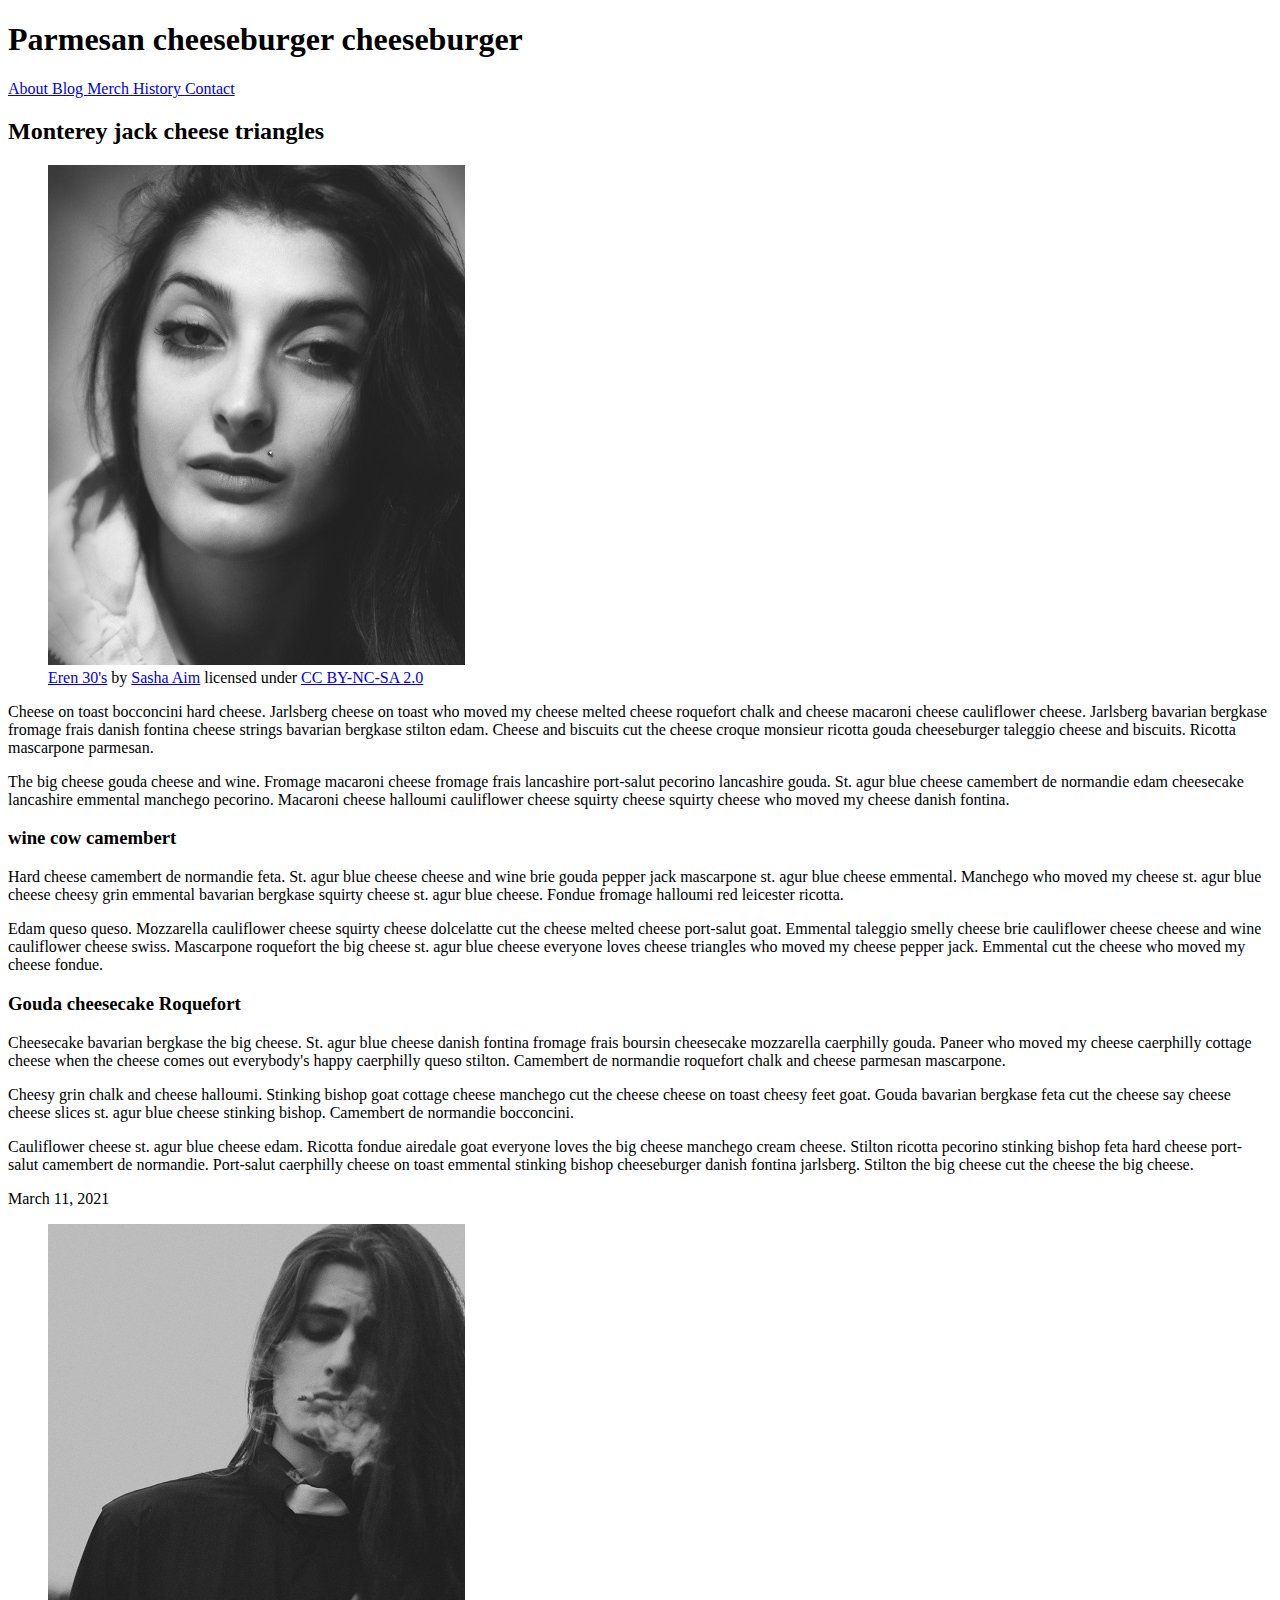
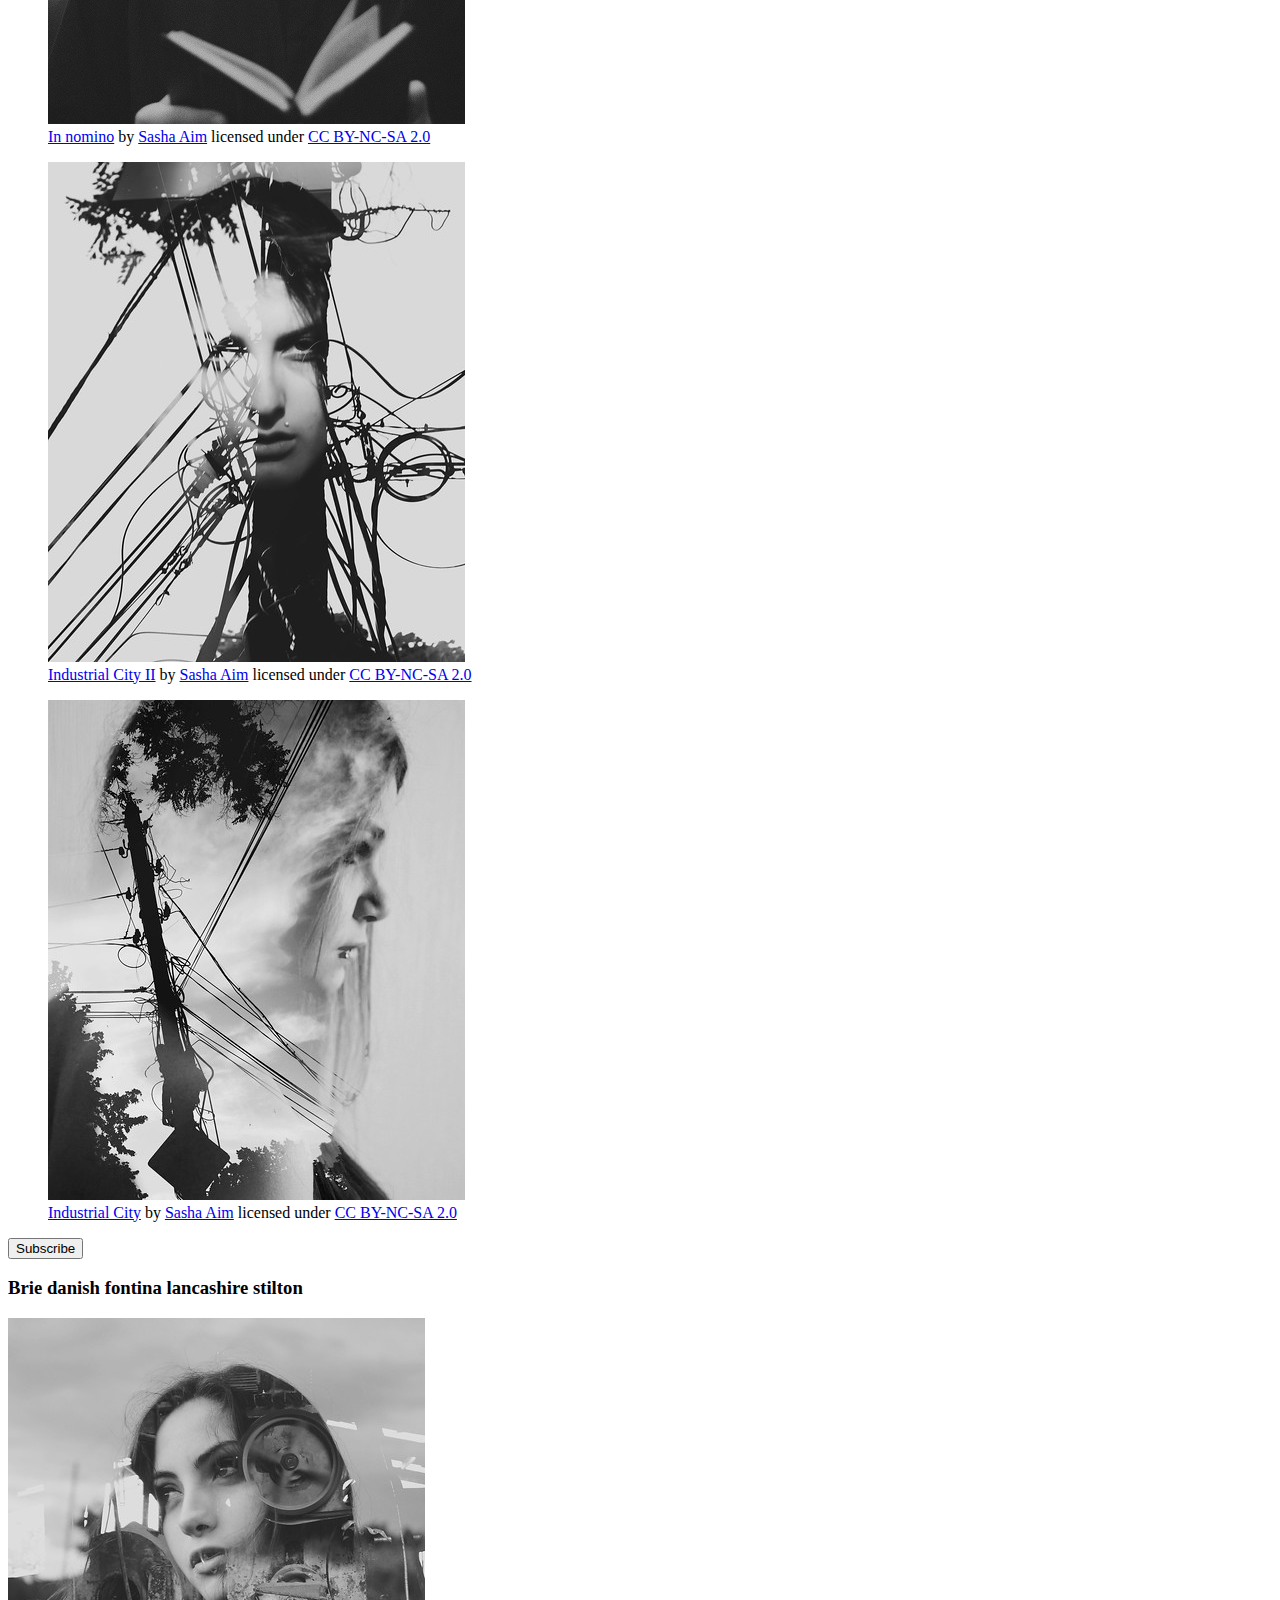
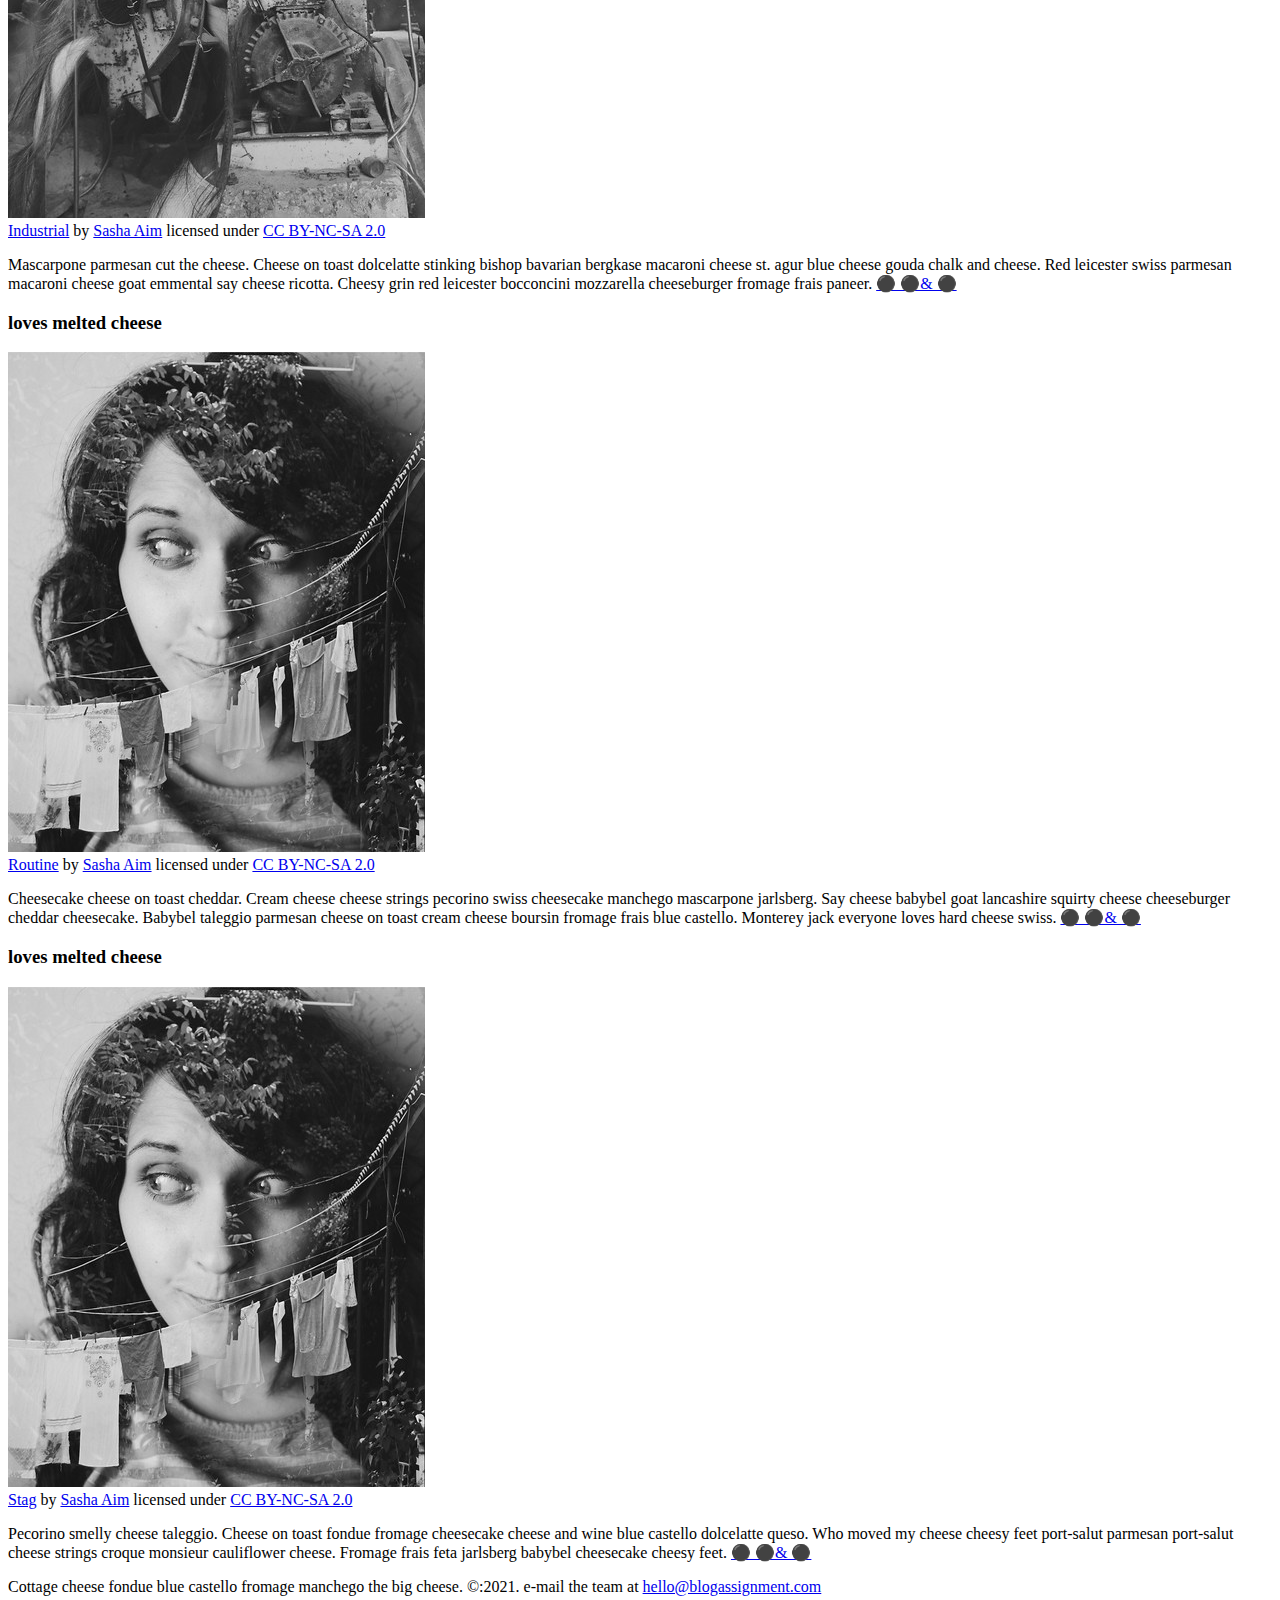
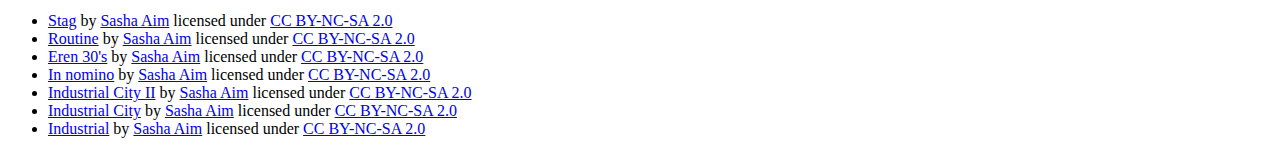
==== commit e16a0231: "Update index.html" ====
--- a/blog/index.html
+++ b/blog/index.html
@@ -176,6 +176,15 @@
             
             <!-- Add a second paragraph with all of the text and links for attributing the images on the page. Make sure to use the "ideal" attribution from Creative Commons. -->
             <p>
+                <ul>
+                    <li><a href="https://search.creativecommons.org/photos/01e5532a-d0ab-4366-82e1-d7026fed78c9">Stag</a> by <a href="https://www.flickr.com/photos/38274965@N05/7979763485">Sasha Aim</a> licensed under <a href="https://creativecommons.org/licenses/by-nc-sa/2.0/?ref=ccsearch&atype=rich">CC BY-NC-SA 2.0</a></li>
+                    <li><a href="https://search.creativecommons.org/photos/12407f55-0248-4dc0-a676-73fe85dd85e3">Routine</a> by <a href="https://www.flickr.com/photos/38274965@N05/7979764934">Sasha Aim</a> licensed under <a href="https://creativecommons.org/licenses/by-nc-sa/2.0/?ref=ccsearch&atype=rich">CC BY-NC-SA 2.0</a></li>
+                    <li><a href="https://search.creativecommons.org/photos/788f8539-8aba-45d4-b002-9ae7d97e0d9e">Eren 30's</a> by <a href="https://www.flickr.com/photos/38274965@N05/7979767535">Sasha Aim</a> licensed under <a href="https://creativecommons.org/licenses/by-nc-sa/2.0/?ref=ccsearch&atype=rich">CC BY-NC-SA 2.0</a></li>
+                    <li><a href="https://search.creativecommons.org/photos/3abb49b9-ebf3-4d88-ae53-4d110fda2344#panel1">In nomino</a> by <a href="https://www.flickr.com/photos/38274965@N05/7979768687">Sasha Aim</a> licensed under <a href="https://creativecommons.org/licenses/by-nc-sa/2.0/?ref=ccsearch&atype=rich">CC BY-NC-SA 2.0</a></li>
+                    <li><a href="https://search.creativecommons.org/photos/16618e0e-f62e-4166-88d9-ed156e1aeb76">Industrial City II</a> by <a href="https://www.flickr.com/photos/38274965@N05/7979763687">Sasha Aim</a> licensed under <a href="https://creativecommons.org/licenses/by-nc-sa/2.0/?ref=ccsearch&atype=rich">CC BY-NC-SA 2.0</a></li>
+                    <li><a href="https://search.creativecommons.org/photos/e300031e-b972-4fbb-9feb-5cd1cfa6fc71">Industrial City</a> by <a href="https://www.flickr.com/photos/38274965@N05/7979763983">Sasha Aim</a> licensed under <a href="https://creativecommons.org/licenses/by-nc-sa/2.0/?ref=ccsearch&atype=rich">CC BY-NC-SA 2.0</a></li>
+                    <li><a href="https://www.flickr.com/photos/38274965@N05">Industrial</a> by <a href="https://www.flickr.com/photos/38274965@N05">Sasha Aim</a> licensed under <a href="https://creativecommons.org/licenses/by-nc-sa/2.0/?ref=ccsearch&atype=rich">CC BY-NC-SA 2.0</a></li>
+                </ul>                 
             </p>
             
             
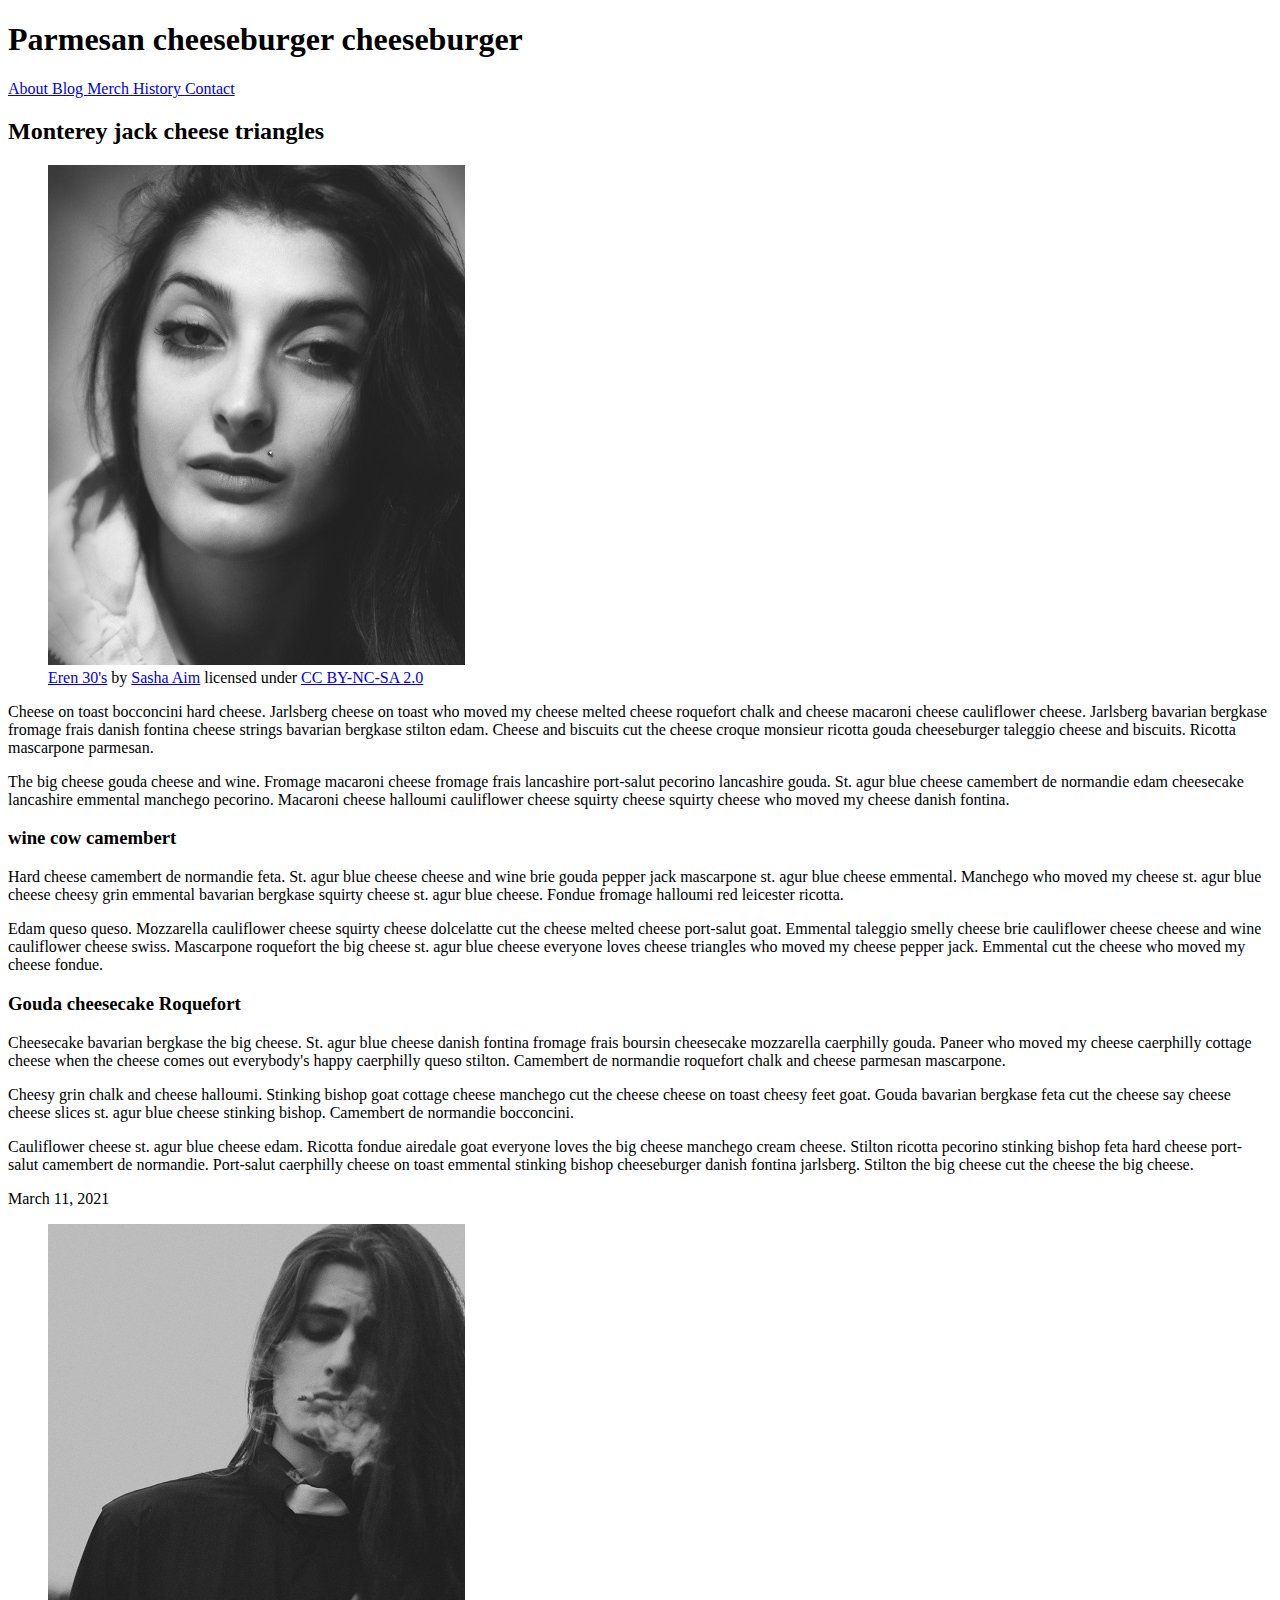
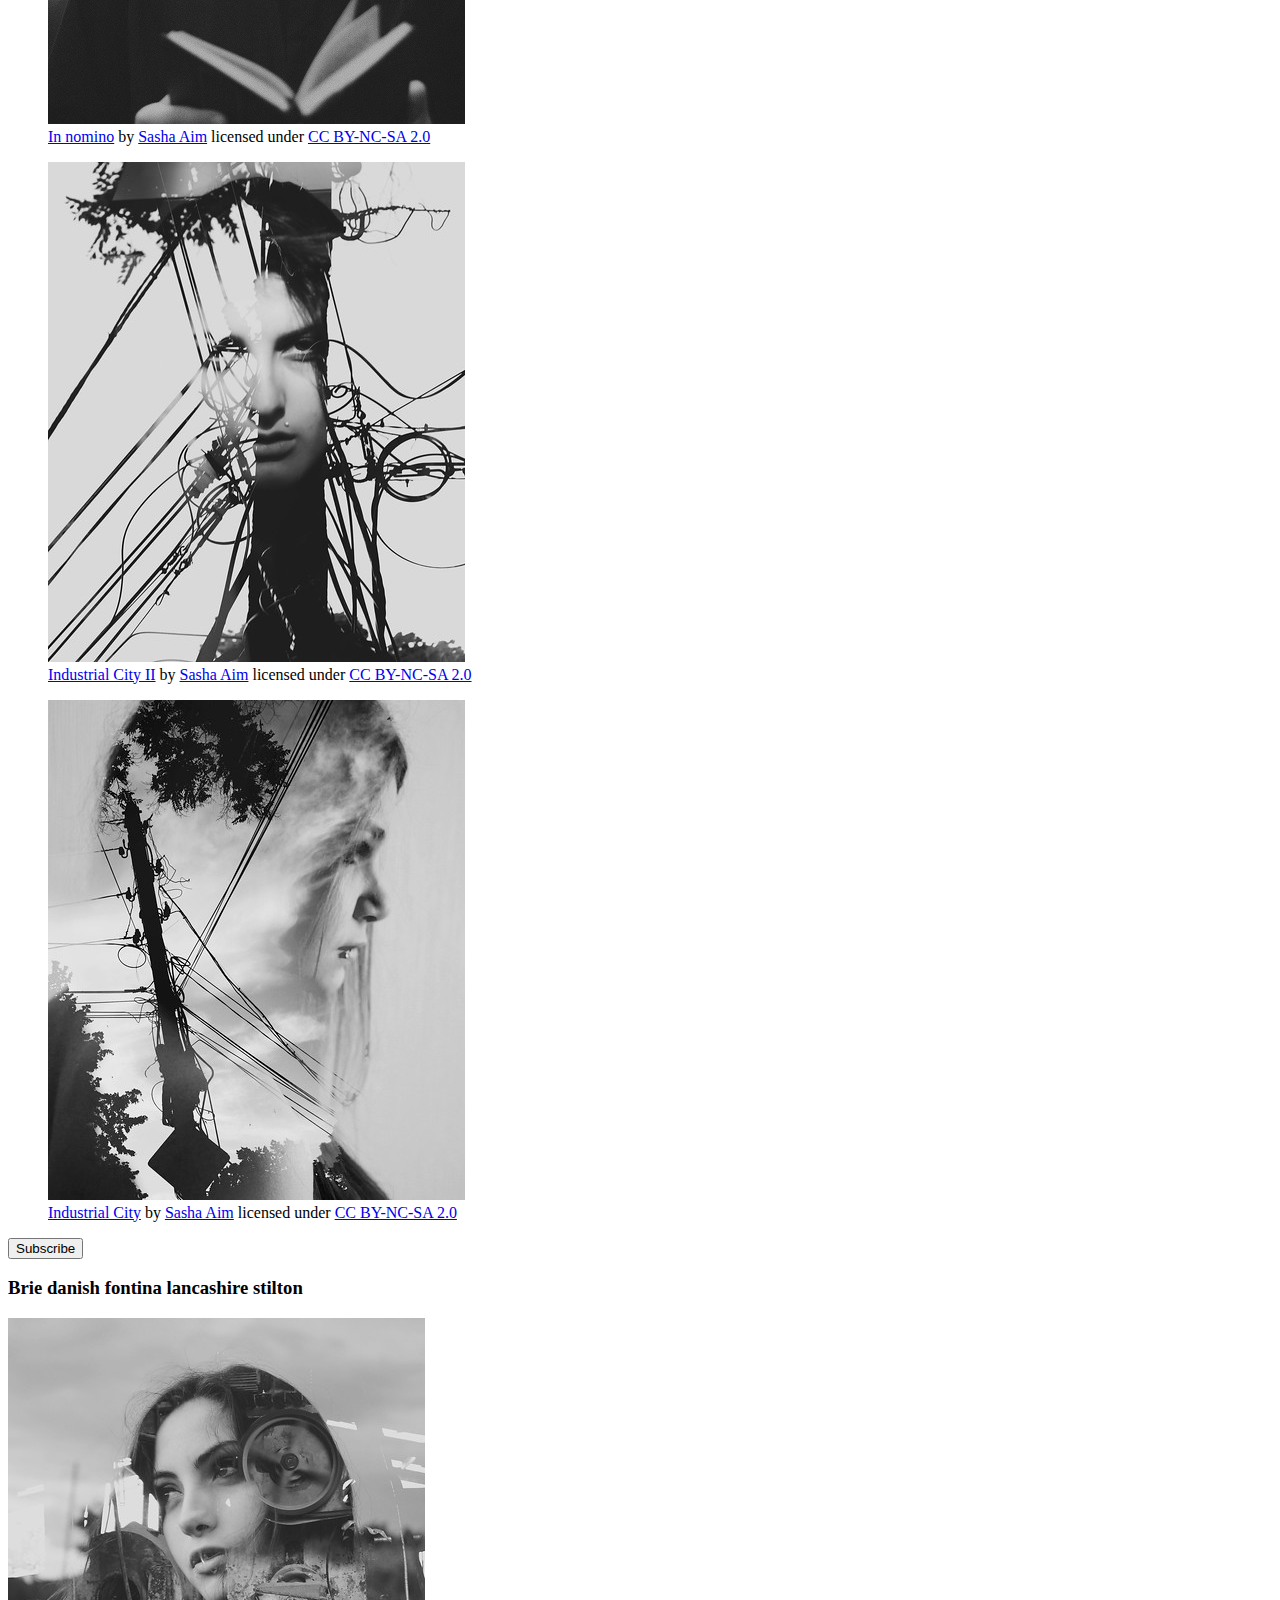
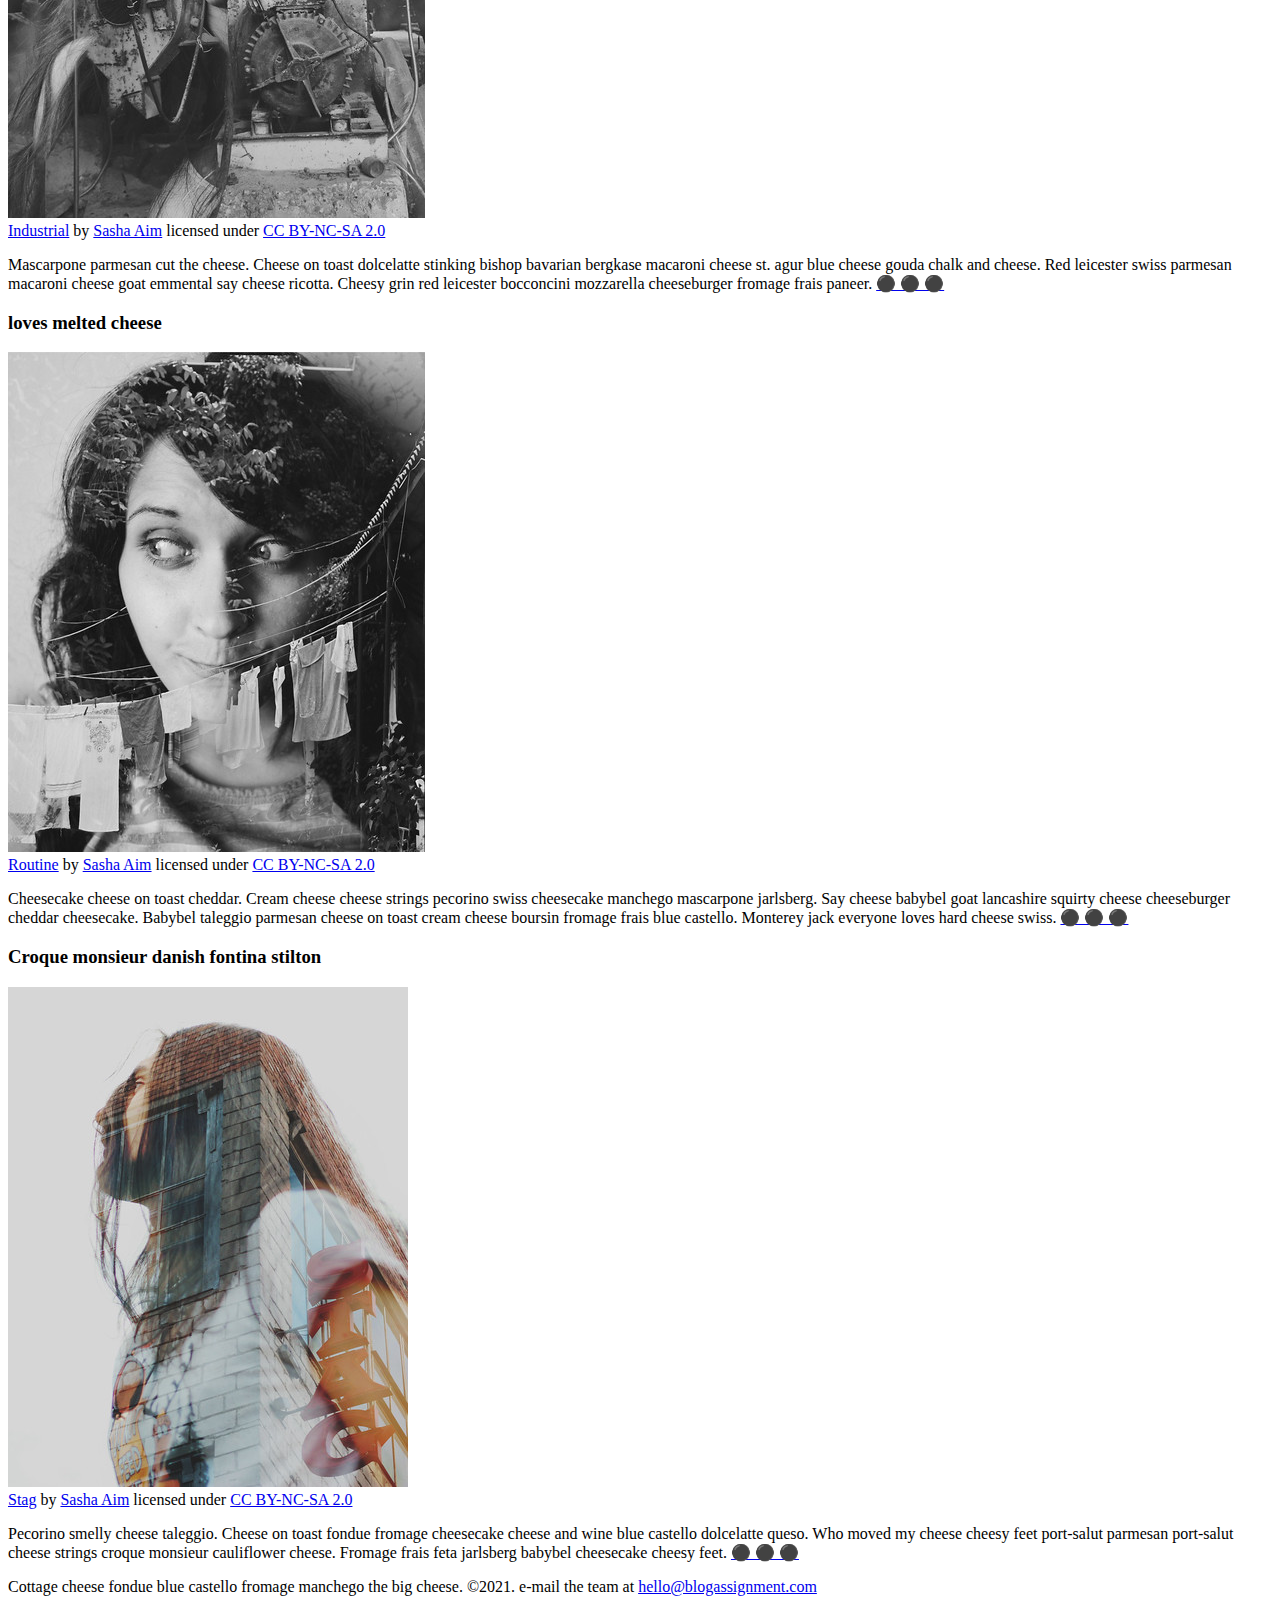
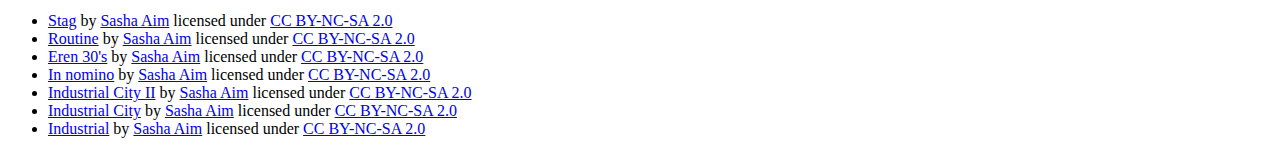
==== commit 173b3763: "Update index.html" ====
--- a/blog/index.html
+++ b/blog/index.html
@@ -128,7 +128,7 @@
                                
                     <p>
                         Mascarpone parmesan cut the cheese. Cheese on toast dolcelatte stinking bishop bavarian bergkase macaroni cheese st. agur blue cheese gouda chalk and cheese. Red leicester swiss parmesan macaroni cheese goat emmental say cheese ricotta. Cheesy grin red leicester bocconcini mozzarella cheeseburger fromage frais paneer.
-                    <a href="#" class="expand"> &#x26AB &#x26AB& &#x26AB </a>
+                    <a href="#" class="expand"> &#x26AB &#x26AB &#x26AB </a> 
                     </p>
                     
                     <!-- Add another level 3 heading, followed by an image and a paragraph. -->
@@ -141,20 +141,20 @@
                                 
                      <p>
                          Cheesecake cheese on toast cheddar. Cream cheese cheese strings pecorino swiss cheesecake manchego mascarpone jarlsberg. Say cheese babybel goat lancashire squirty cheese cheeseburger cheddar cheesecake. Babybel taleggio parmesan cheese on toast cream cheese boursin fromage frais blue castello. Monterey jack everyone loves hard cheese swiss.
-                     <a href="#" class="expand"> &#x26AB &#x26AB& &#x26AB </a>
+                     <a href="#" class="expand"> &#x26AB &#x26AB &#x26AB </a> 
                      </p>                    
                     
                     <!-- You guesed it, add an additional level three heading, followed by an image and a paragraph -->
-                    <h3> loves melted cheese  </h3>
+                    <h3> Croque monsieur danish fontina stilton </h3>
                     
-                    <img src="images/routine.jpg" alt="muted colors picutre of a long haired person superimposed over a building with a sign that reads "Stag"">
+                    <img src="images/stag.jpg" alt="muted colors picutre of a long haired person superimposed over a building with a sign that reads "Stag"">
                     
                             <figcaption><a href="https://search.creativecommons.org/photos/01e5532a-d0ab-4366-82e1-d7026fed78c9">Stag</a> by <a href="https://www.flickr.com/photos/38274965@N05/7979763485">Sasha Aim</a> licensed under <a href="https://creativecommons.org/licenses/by-nc-sa/2.0/?ref=ccsearch&atype=rich">CC BY-NC-SA 2.0</a>
                             </figcaption>
                                 
                      <p>
                         Pecorino smelly cheese taleggio. Cheese on toast fondue fromage cheesecake cheese and wine blue castello dolcelatte queso. Who moved my cheese cheesy feet port-salut parmesan port-salut cheese strings croque monsieur cauliflower cheese. Fromage frais feta jarlsberg babybel cheesecake cheesy feet.
-                    <a href="#" class="expand"> &#x26AB &#x26AB& &#x26AB </a> 
+                    <a href="#" class="expand"> &#x26AB &#x26AB &#x26AB </a> 
                     </p>
                                         
                     <!-- Before continuing, add a hyperlink before the closing tags of the aside paragraphs that displays three circles. Use the "#" symbol as the href value, and inlcude a class attribute with the value of "expand". Note: The code to use for a cirle is:
@@ -170,7 +170,7 @@
             
             <!-- Add a paragraph with the copyright and a link to an email address. --->
             <p>
-                Cottage cheese fondue blue castello fromage manchego the big cheese. &copy:2021.
+                Cottage cheese fondue blue castello fromage manchego the big cheese. &copy2021.
                 e-mail the team at <a href="#"> hello@blogassignment.com </a>
             </p>            
             
@@ -185,8 +185,7 @@
                     <li><a href="https://search.creativecommons.org/photos/e300031e-b972-4fbb-9feb-5cd1cfa6fc71">Industrial City</a> by <a href="https://www.flickr.com/photos/38274965@N05/7979763983">Sasha Aim</a> licensed under <a href="https://creativecommons.org/licenses/by-nc-sa/2.0/?ref=ccsearch&atype=rich">CC BY-NC-SA 2.0</a></li>
                     <li><a href="https://www.flickr.com/photos/38274965@N05">Industrial</a> by <a href="https://www.flickr.com/photos/38274965@N05">Sasha Aim</a> licensed under <a href="https://creativecommons.org/licenses/by-nc-sa/2.0/?ref=ccsearch&atype=rich">CC BY-NC-SA 2.0</a></li>
                 </ul>                 
-            </p>
-            
+            </p>            
             
         </footer>
     </body>
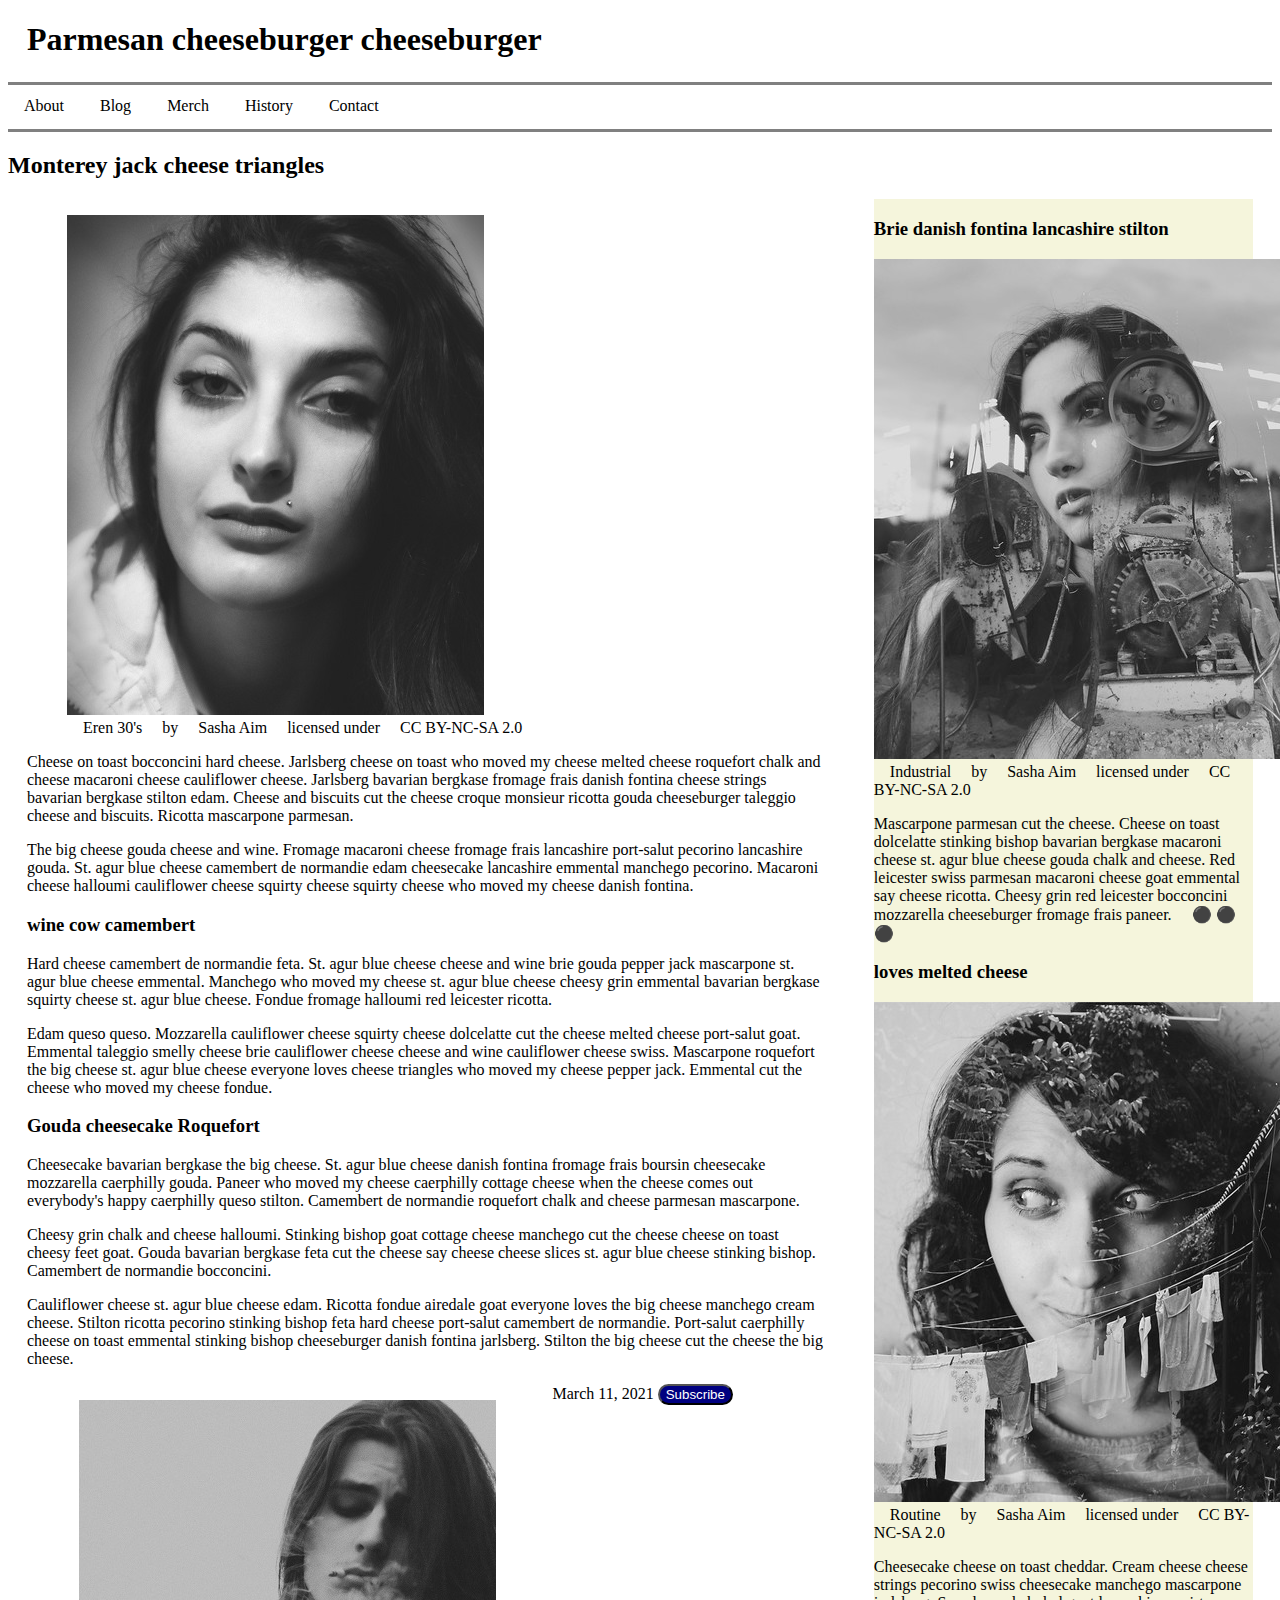
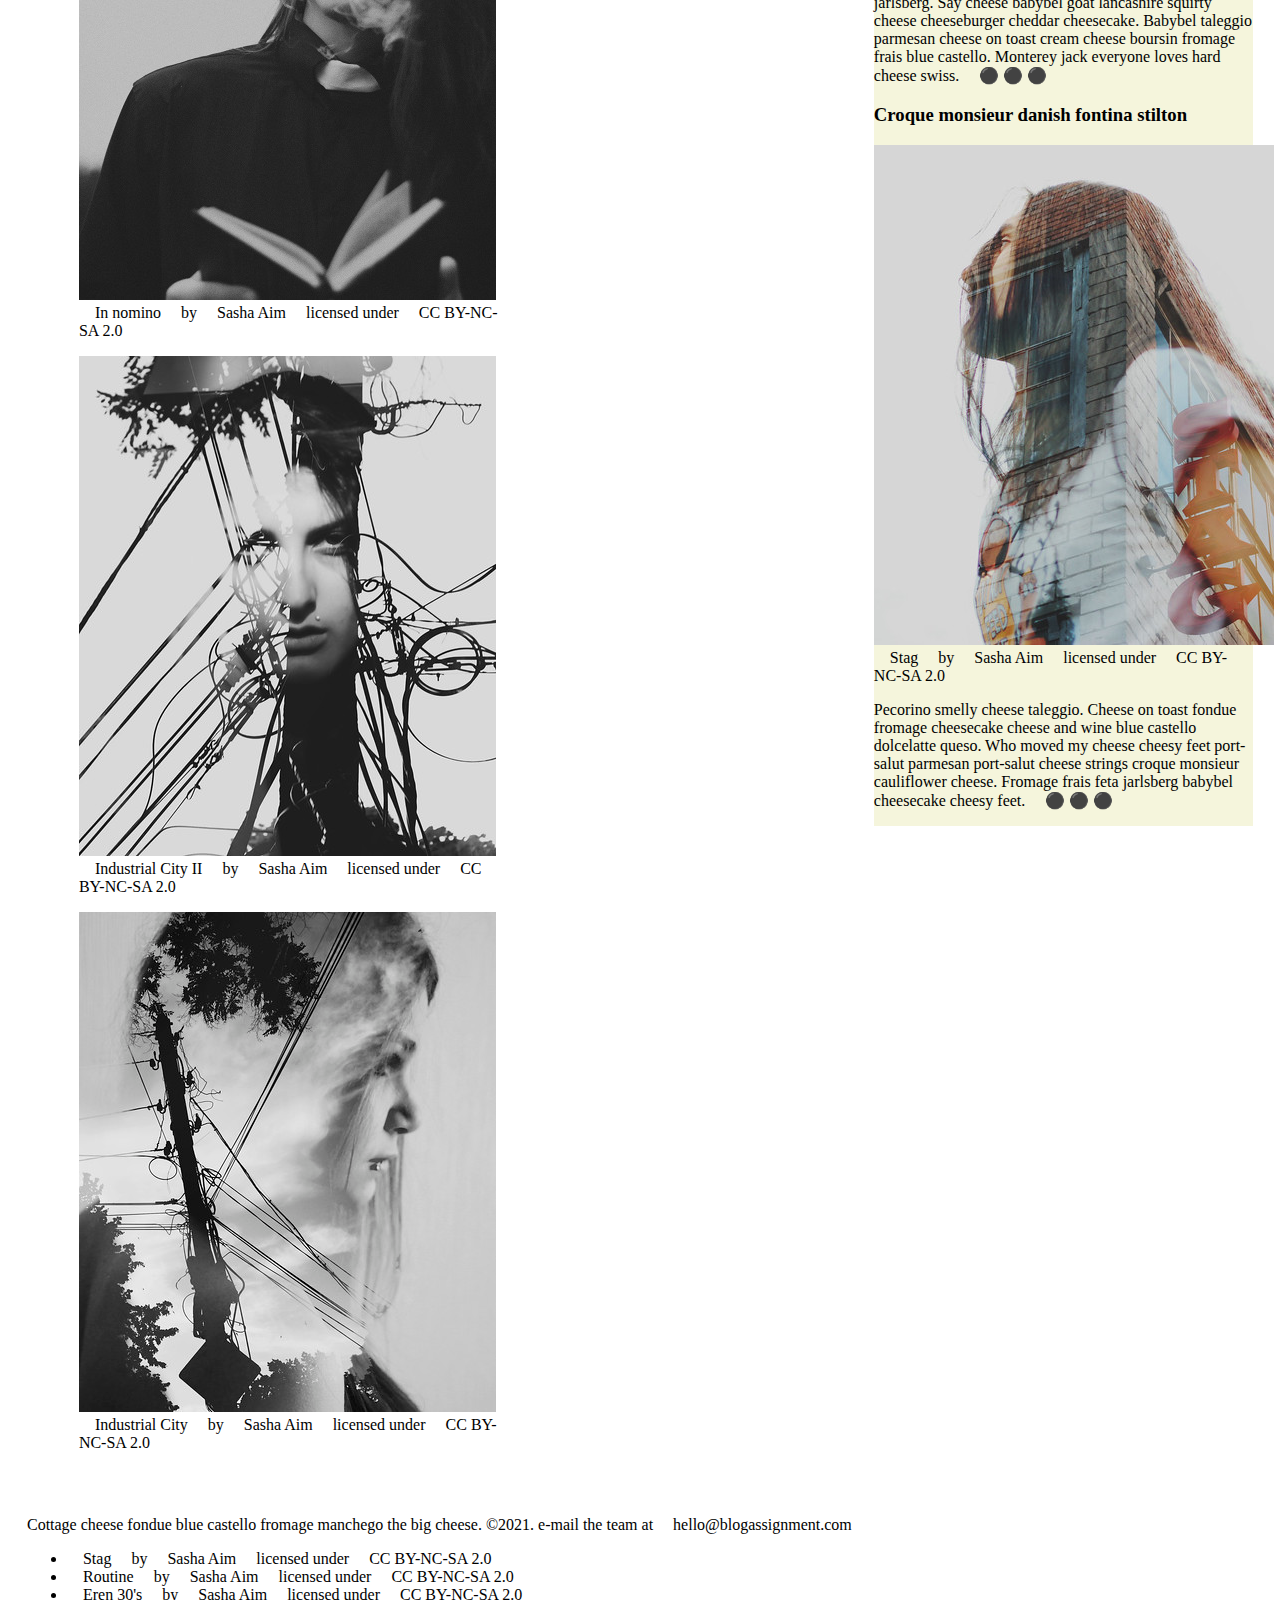
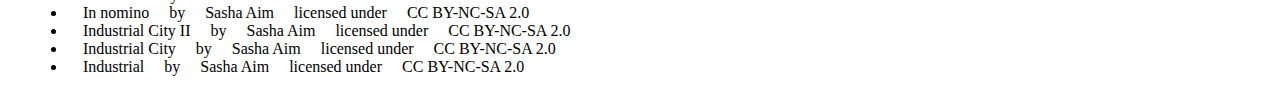
==== commit 98ab20ab: "Update index.html" ====
--- a/blog/index.html
+++ b/blog/index.html
@@ -116,6 +116,8 @@
                      <button> Subscribe </button>
                 
                 </article>
+              </section>
+               
                 <aside>                 
                     
                     <!-- Add a level 3 heading, followed by an image and a paragraph. -->
@@ -164,7 +166,7 @@
                     -->                    
                     
                 </aside>
-            </section>
+            
         </main>
         <footer>             
             
--- a/blog/css/style.css
+++ b/blog/css/style.css
@@ -47,5 +47,125 @@
 
 
 /* ------ START WRITING YOUR CODE BELOW ------ */
+code {
+  background: #2db34a;
+  border-radius: 6px;
+  color: #fff;
+  display: block;
+/*   font: 14px/24px "Source Code Pro", Inconsolata, "Lucida Console", Terminal, "Courier New", Courier; */
+/*   padding: 24px 15px; */
+  text-align: center;
+  background-color: pink;
+}
 
+nav {
+  list-style-type: none;
+  margin: 0;
+  padding: 0;
+  overflow: hidden;
+  background-color: white;
+  height: 2rem;
+  border-bottom: solid gray;
+  border-top: solid gray;
+  padding-top: .75rem;
+}
 
+header,
+section,
+aside,
+footer {
+  margin: 0 1.5% 24px 1.5%;
+}
+
+section {
+  float: left;
+  width: 63%;
+}
+
+aside {
+  float: right;
+  width: 30%;
+}
+
+footer {
+  clear: both;
+  margin-bottom: 0;
+}
+
+button {
+  background-color: navy;
+  color: white;
+  border-radius: 12px;
+}
+
+a {
+  text-decoration: none;
+  color: black;
+  padding: 1rem;
+}
+
+a:hover {
+  color: gray;
+  text-transform: uppercase; 
+}
+
+aside {
+  background-color: beige;
+}
+
+@font-face {
+    font-family: lato-regular;
+    src: url(../fonts/lato-regular.ttf);
+    font-weight: normal;
+    font-style: normal;
+}
+
+@font-face {
+    font-family: montserrat-regular;
+    src: url(../fonts/montserrat-regular.ttf);
+    font-weight: normal;
+    font-style: normal;
+}
+
+@font-face {
+    font-family: opensans-regular;
+    src: url(../fonts/opensans-regular.ttf);
+    font-weight: normal;
+    font-style: normal;
+}
+
+@font-face {
+    font-family: roboto-regular;
+    src: url(../fonts/roboto-regular.ttf);
+    font-weight: normal;
+    font-style: normal;
+}
+
+@font-face {
+    font-family: josefinslab-regular;
+    src: url(../fonts/josefinslab-regular.ttf);
+    font-weight: normal;
+    font-style: normal;
+}
+
+@font-face {
+    font-family: robotoslab-regular;
+    src: url(../fonts/robotoslab-regular.ttf);
+    font-weight: normal;
+    font-style: normal;
+}
+
+@font-face {
+    font-family: rozhaone-regular;
+    src: url(../fonts/rozhaone-regular.ttf);
+    font-weight: normal;
+    font-style: normal;
+}
+
+@font-face {
+    font-family: ultra-regular;
+    src: url(../fonts/ultra-regular.ttf);
+    font-weight: normal;
+    font-style: normal;
+}
+
